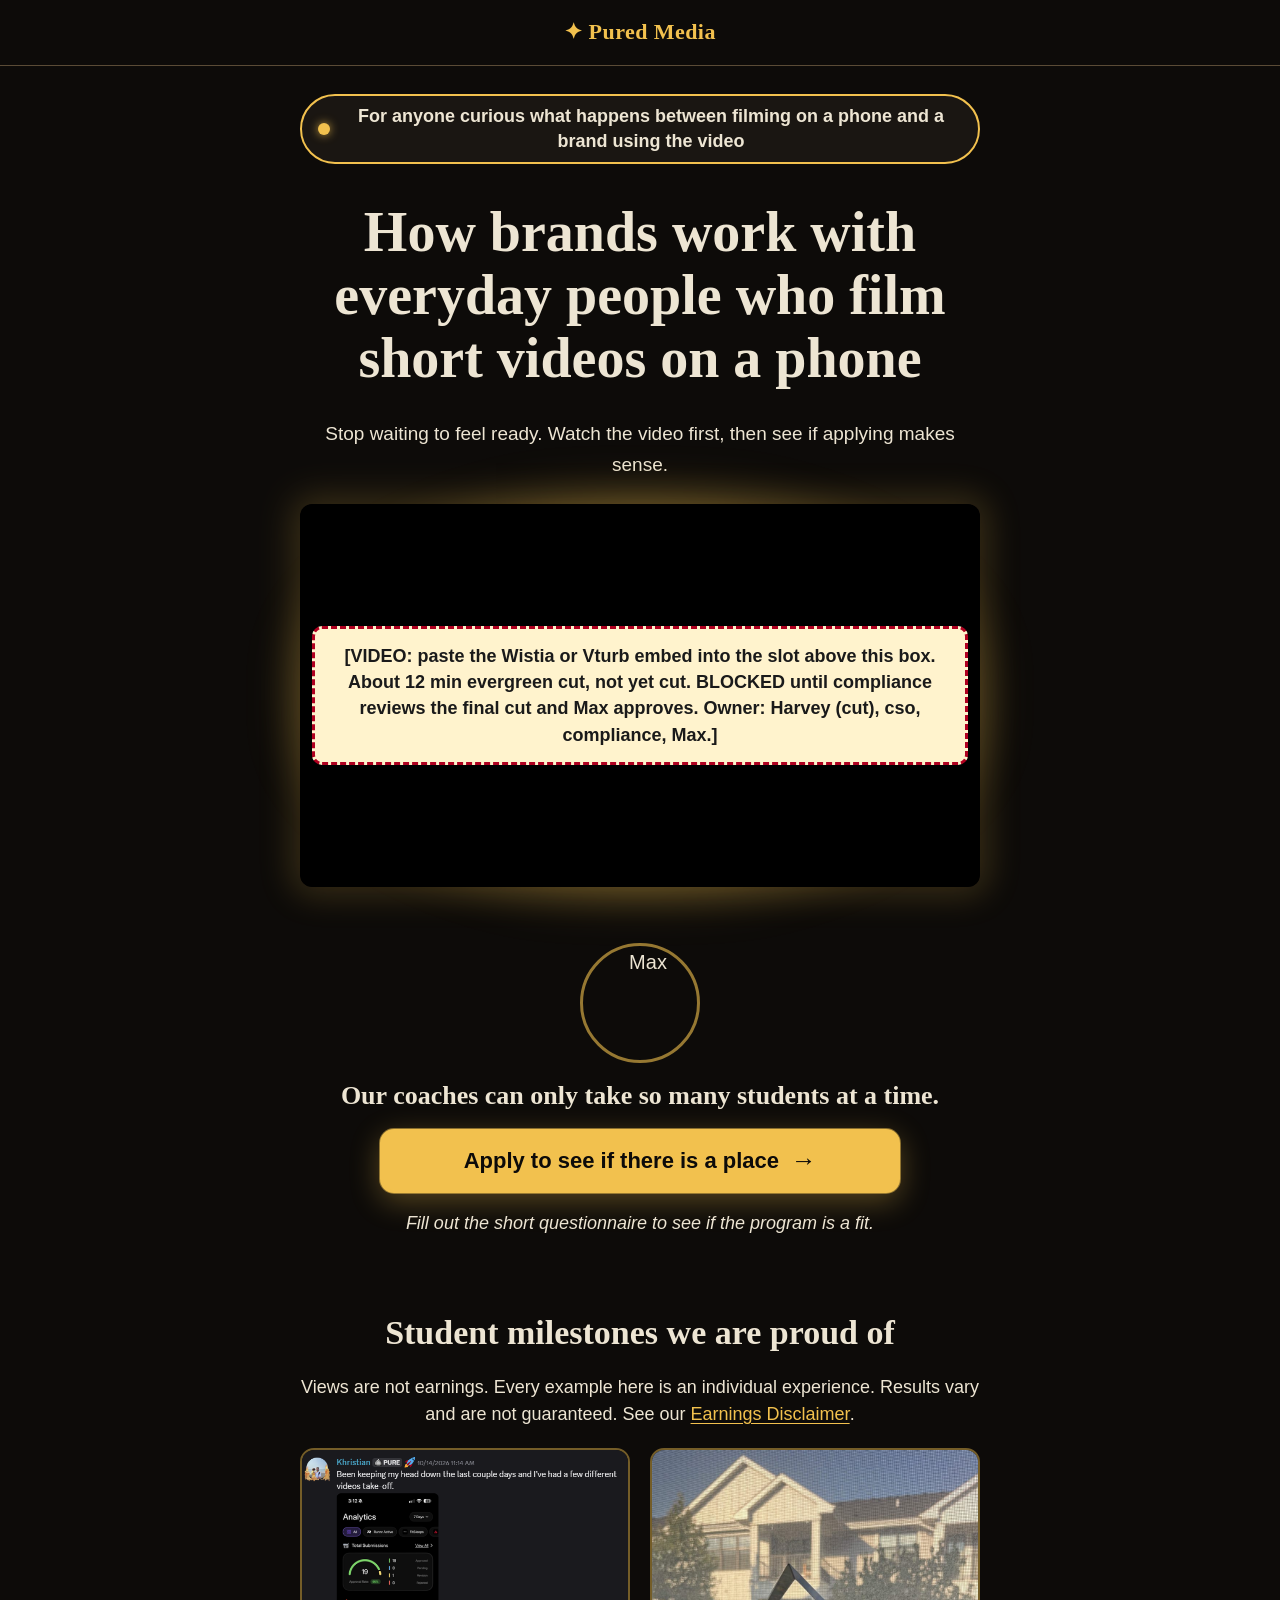
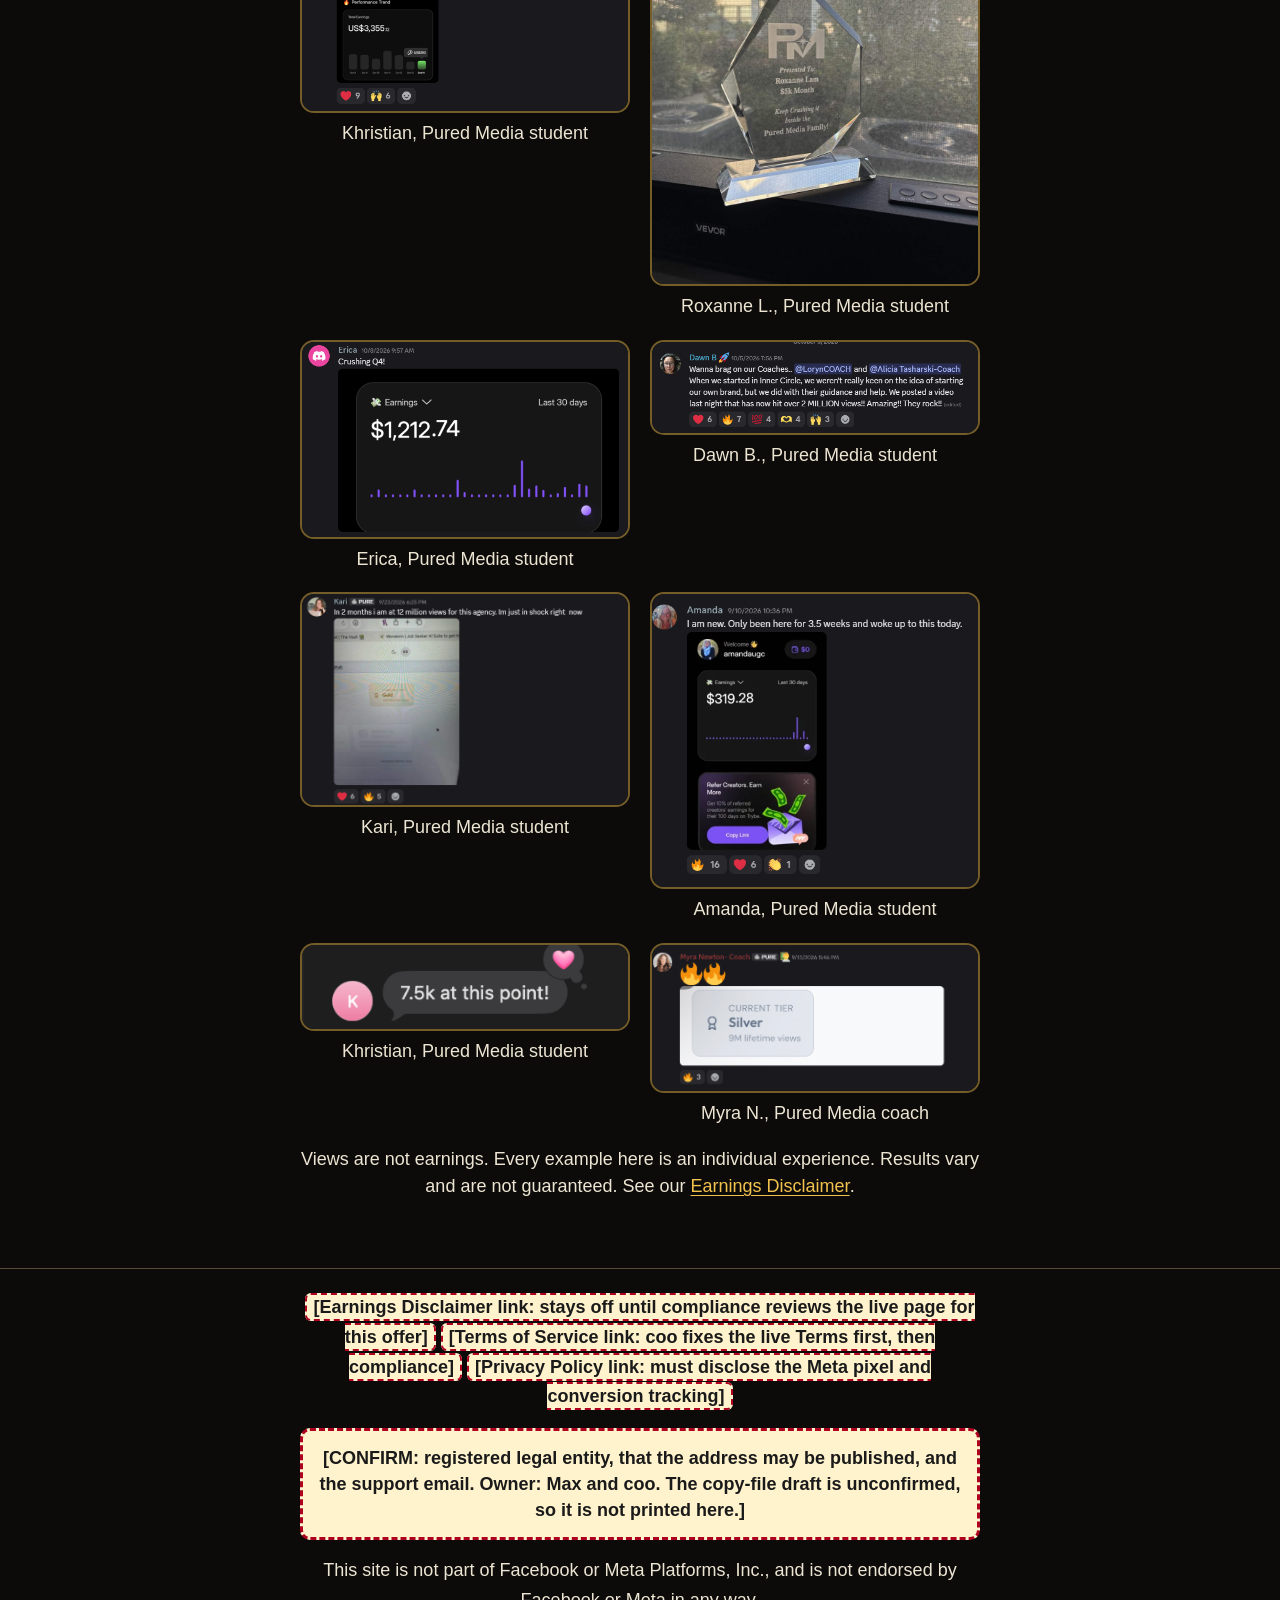
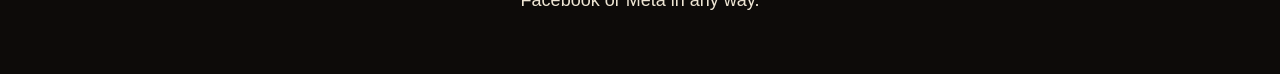
==== index.html @ 8e453101 "Student proof grid + Max photo (Caiden override, logged) Co-Authored-By: Claude Sonnet 5.5 <noreply@" ====
<!DOCTYPE html>
<html lang="en">
<head>
<meta charset="utf-8">
  <meta name="robots" content="noindex, nofollow">
<meta name="viewport" content="width=device-width, initial-scale=1">
<title>How Brands Work With Everyday People Who Film Short Videos | Pured Media</title>
<link rel="stylesheet" href="styles.css">
<script>(function(){var d=document.documentElement,t="";try{var m=/[?&]theme=([abc])(?:&|$|#)/i.exec(location.search);if(m){t=m[1].toLowerCase();try{localStorage.setItem("pm_theme",t)}catch(e){}}else{try{t=localStorage.getItem("pm_theme")||""}catch(e){}}}catch(e){}if(!/^[abc]$/.test(t))t="a";d.setAttribute("data-theme",t)})()</script>
</head>
<body class="landing">
<!-- FINAL LAYOUT (Caiden, 2026-10-20). Source copy: compound-engineering/evergreen/copy-landing-v2.md. Only text compliance marked CLEARED is live.
     Anything not cleared is a red dashed placeholder. The earlier long-form page is vsl-long.html (reference and split test). -->
<header class="site"><div class="wrap"><a class="brand" href="index.html"><span class="star" aria-hidden="true">&#10022;</span>Pured Media</a></div></header>

<main>

<!-- 1. DOT + EYEBROW, 2. HEADLINE, 3. SUB-HEADLINE -->
<section class="hero">
<div class="wrap">
<!-- Eyebrow A (copy-landing-v2.md section 1): CLEARED 2026-10-20, same wording as the earlier cleared "Eyebrow B". -->
<p class="eyebrow pill"><span class="dot" aria-hidden="true"></span>For anyone curious what happens between filming on a phone and a brand using the video</p>

<!-- Headline #2 (the control): CLEARED 2026-10-20. Pairs with ad angles B and B2. -->
<h1>How brands work with everyday people who film short videos on a phone</h1>
<!-- CLEARED VARIANTS (not live). Swap one in for the h1 above. One headline per ad angle; never mix a "cent" headline (#9) with angles A, B or B2.
<h1>Learn to film short videos on a phone and pitch them to brands, taught by a coaching team</h1>   (#1: CLEARED as rewritten. Pairs with angles A, B. Do not restore "beside you", "every step", "1:1" or "dedicated".)
<h1>Why brands work with everyday people to film their products</h1>   (#5: CLEARED. Pairs with B, B2.)
<h1>Who pays whom when everyday people make videos for brands</h1>   (#6: CLEARED. Pairs with C. Must never read as Pured Media paying students; Max confirms no pass-through payments.)
<h1>Watch a free class before you spend a cent: who pays, what is free, and what the coaching program costs</h1>   (#9: CLEARED for Angle C ads ONLY. Keep the whole sentence; $5,000 stays on the page.)
-->

<!-- SUB-HEADLINE: PROVISIONAL. Final waits on Caiden's sales-call transcripts (the objection buyers say first, in their words).
     Using option 3 (beginners), the verbatim cleared opt-in "Who it is for" line. Other provisional options, NOT live:
     1: You do not need a big following to watch and see how it works.   (re-worded from cleared text, review first)
     2: Many people film these videos on a phone, and the class walks through each step.   (re-worded from FAQ 6, review first)
     4: BLOCKED (needs real weekly hours from coo and Alicia). -->
<!-- Sub-headline: stop-waiting angle option 4 (Caiden pick, compliance OK 2026-10-20). Keep it a nudge: never add "now", "today" or "before it is too late". Other cleared options in copy-landing-v2.md. -->
<p class="lead sub">Stop waiting to feel ready. Watch the video first, then see if applying makes sense.</p>
</div>
</section>

<!-- 4. VSL EMBED SLOT -->
<section id="video" class="video-sec">
<div class="wrap">
<div class="vsl-frame">
<div class="embed-slot" id="embed-slot">
<!-- PASTE WISTIA OR VTURB EMBED HERE -->
<!-- Rules: no autoplay with sound, no fake progress bar, no countdown, no button that appears at a time mark, no "this video will be removed".
     Wistia: paste the "Inline embed" snippet. Vturb: paste the smartplayer snippet. Turn OFF autoplay in the player settings and keep captions on.
     Once the code is in, the red placeholder below hides itself (app.js), or just delete it.
     The video is BLOCKED until compliance reviews the final cut and Max approves. -->
<div class="embed-ph" id="embed-ph"><span class="ph">[VIDEO: paste the Wistia or Vturb embed into the slot above this box. About 12 min evergreen cut, not yet cut. BLOCKED until compliance reviews the final cut and Max approves. Owner: Harvey (cut), cso, compliance, Max.]</span></div>
</div>
</div>
</div>
</section>

<!-- 5. SCARCITY LINE + APPLY BUTTON + SUB-BUTTON LINE -->
<section class="cta-sec" id="cta">
<div class="wrap">
<!-- STATE-GATED (copy-landing-v2.md section 5). Show exactly one scarcity line, matched to the button and the sub-button line.
     LIVE: b1, as reworded and CLEARED. True in the OPEN and UNKNOWN states, never in FULL. It is the only line true in every state.
     Never add a clock, counter, "only X left", date, "this month" or "price goes up". A seat number only if the page reads the live count.

     (a) NOT LIVE. OPEN state only (coo count dated within 7 days and under the threshold). Needs ALL of: Max committed in writing to close and switch to a waiting list at the FULL threshold;
         the form can really switch and has been tested; coo runs the state table weekly; not shown in FULL; Max approves the first-person line.
     <h2 class="scarcity">Apply when you are ready. When our coaches are full, I close applications to the public and open a waiting list.</h2>

     b2 NOT LIVE. FULL state only (fresh coo count at or over the threshold). Needs ALL of: a real waiting list with a named owner; no enrolling call, payment, deposit or "hold your spot";
         a separate consent line on the waitlist form; no promised date or wait time; removed the same day seats open. When used, ALSO swap the button to "Join the Waiting List" (href to the waitlist form)
         and the sub-button line to the cleared FULL-state version: "Join the waiting list and we will contact you when a place opens. Pured Media's coaching program costs $5,000, and you will not be asked to pay to join the list."
     <h2 class="scarcity">Our coaches are limited, and right now they are full. Join the waiting list and we will contact you when a place opens.</h2>

     DO NOT USE: "Apply Now Before I Close Pured Media To The Public" (fake urgency), and b3 ("small group"). -->
<!-- Live: first sentence of b1 only (Caiden 2026-10-20, compliance ✅). Show in OPEN and UNKNOWN states only; hide when FULL. Keep wording exact: no "now", number or date. -->
<img class="max-portrait" src="proof/max.jpg" alt="Max" width="120" height="120" loading="lazy" decoding="async">
<h2 class="scarcity">Our coaches can only take so many students at a time.</h2>

<!-- Button "Apply to see if there is a place": CLEARED 2026-10-20 (Caiden). Verb must stay "Apply". Never "Reserve", "Claim", "Secure my spot" or "Save my seat". -->
<a class="btn" id="apply-btn" href="apply-short.html" aria-haspopup="dialog">Apply to see if there is a place</a>

<!-- Sub-button line 1: CLEARED as edited 2026-10-20. Order is fixed: button, this line, the disclosure, "No obligation". Keep at 18px+ beside the button.
     Not live: line 2 ("Answer a few short questions, and our team will call to see whether the program is a fit and to explain the $5,000 price and how payment works.")
     and line 3 (HOLD until coo confirms the form asks for no card). -->
<!-- Fee and no-obligation lines removed 2026-10-20 (Caiden, compliance OK): price is stated on apply-short.html before the form, in Q7 and in the VSL.
     CONDITION: if headline #9 ("free class") ever goes live, add back "Pured Media's coaching program costs $5,000." here. -->
<p class="subbtn">Fill out the short questionnaire to see if the program is a fit.</p>
</div>
</section>

<!-- 6. STUDENT WINS. HIDDEN until signed releases exist: change data-show to "true" to show. Show ONLY when ALL are true:
     at least 3 cards, each with a signed release, a real photo or clip, a coach-verified fact with its date, and the typical-results sentence below filled in.
     If most finishers have not sent a pitch, pitch cards are not representative: keep it off. Never a student count or "thousands of students".
     To preview the layout with placeholders, set "true" locally and set it back to "false" before anything goes live. -->
<section class="wins" id="wins" data-show="true" aria-labelledby="wins-h">
<div class="wrap">
<!-- Headline #4: CLEARED. Do not use the word "wins" on the page. (#2 also cleared: "Celebrating our students' first steps toward working with brands.") -->
<h2 id="wins-h">Student milestones we are proud of</h2>

<p class="proof-cap">Views are not earnings. Every example here is an individual experience. Results vary and are not guaranteed. See our <a href="#earnings-disclaimer">Earnings Disclaimer</a>.</p>

<div class="proof-grid">
<figure class="proof-fig"><img src="proof/khristian-analytics-3355.png" alt="Screenshot of Khristian's video analytics" loading="lazy" decoding="async"><figcaption>Khristian, Pured Media student</figcaption></figure>
<figure class="proof-fig"><img src="proof/testimonial-roxanne.jpg" alt="Photo and message from Roxanne, a Pured Media student" loading="lazy" decoding="async"><figcaption>Roxanne L., Pured Media student</figcaption></figure>
<figure class="proof-fig"><img src="proof/erica-earnings-1212.png" alt="Screenshot shared by Erica, a Pured Media student" loading="lazy" decoding="async"><figcaption>Erica, Pured Media student</figcaption></figure>
<figure class="proof-fig"><img src="proof/testimonial-dawn.png" alt="Message from Dawn, a Pured Media student" loading="lazy" decoding="async"><figcaption>Dawn B., Pured Media student</figcaption></figure>
<figure class="proof-fig"><img src="proof/kari-12m-views.png" alt="Screenshot of Kari's video views" loading="lazy" decoding="async"><figcaption>Kari, Pured Media student</figcaption></figure>
<figure class="proof-fig"><img src="proof/amanda-319-3.5wks.png" alt="Screenshot shared by Amanda, a Pured Media student" loading="lazy" decoding="async"><figcaption>Amanda, Pured Media student</figcaption></figure>
<figure class="proof-fig"><img src="proof/testimonial-khristian-text.png" alt="Text message from Khristian, a Pured Media student" loading="lazy" decoding="async"><figcaption>Khristian, Pured Media student</figcaption></figure>
<figure class="proof-fig"><img src="proof/myra-coach-silver-9m.png" alt="Screenshot shared by Myra, a Pured Media coach" loading="lazy" decoding="async"><figcaption>Myra N., Pured Media coach</figcaption></figure>
</div>

<p class="proof-cap">Views are not earnings. Every example here is an individual experience. Results vary and are not guaranteed. See our <a href="#earnings-disclaimer">Earnings Disclaimer</a>.</p>
</div>
</section>

</main>

<!-- 7. FOOTER -->
<footer class="site"><div class="wrap">
<nav aria-label="Legal">
<span class="ph-i" id="earnings-disclaimer">[Earnings Disclaimer link: stays off until compliance reviews the live page for this offer]</span>
<span class="ph-i">[Terms of Service link: coo fixes the live Terms first, then compliance]</span>
<span class="ph-i">[Privacy Policy link: must disclose the Meta pixel and conversion tracking]</span>
</nav>
<!-- Real links when approved: <a href="earnings-disclaimer.html">Earnings Disclaimer</a> <a href="terms.html">Terms of Service</a> <a href="privacy.html">Privacy Policy</a> -->
<span class="ph">[CONFIRM: registered legal entity, that the address may be published, and the support email. Owner: Max and coo. The copy-file draft is unconfirmed, so it is not printed here.]</span>
<p>This site is not part of Facebook or Meta Platforms, Inc., and is not endorsed by Facebook or Meta in any way.</p>
</div></footer>
<!-- APPLY POP-UP (Caiden 2026-10-20). Fields and order copied from the webinar form. Consent = cleared evergreen application consent (copy-ads-pages.md, "Call and text consent"), consent_version ev-popup-v1.
     Heading = the button text. Submit label "Continue" and the close-button label "Close" are NEW MICROCOPY pending compliance. Wired in app.js (APPLY POP-UP). Without JS the button still links to apply-short.html. -->
<div class="modal" id="ap-modal" hidden>
<div class="modal-box" role="dialog" aria-modal="true" aria-labelledby="ap-title" tabindex="-1">
<button type="button" class="modal-x" id="ap-close" aria-label="Close"><span aria-hidden="true">&times;</span></button>
<h2 id="ap-title">Apply to see if there is a place</h2>
<form id="ap-form" novalidate>
<div id="ap-error" class="error" role="alert" aria-live="assertive"></div>
<div class="field"><label for="ap-name">Full Name</label><input type="text" id="ap-name" name="full_name" autocomplete="name" required></div>
<div class="field"><label for="ap-email">Email Address</label><input type="email" id="ap-email" name="email" autocomplete="email" inputmode="email" required></div>
<div class="field"><label for="ap-phone">Mobile Phone</label><input type="tel" id="ap-phone" name="phone" autocomplete="tel" inputmode="tel" required></div>
<div class="hp-wrap" aria-hidden="true"><label for="ap-hp">Nickname (leave this empty)</label><input type="text" id="ap-hp" name="nickname_hp" tabindex="-1" autocomplete="off"></div>
<label class="consent" for="ap-sms">
<input type="checkbox" id="ap-sms" name="sms_app">
<span id="ap-sms-text">Yes, Pured Media may send me text messages at the mobile number above about my application, my call and the program, including messages sent with automated technology. Consent is not a condition of buying anything. Message frequency varies. Message and data rates may apply. Reply STOP to opt out or HELP for help. <a href="privacy.html">Privacy Policy</a> and <a href="terms.html">Terms</a></span>
</label>
<input type="hidden" name="consent_version" value="ev-popup-v1">
<p class="fine" id="ap-call-consent">By submitting this application, you agree that Pured Media may call you at the number above about your application. Calls may be recorded.</p>
<button type="submit" class="btn" id="ap-submit">Continue</button>
</form>
</div>
</div>
<script src="app.js" defer></script>
</body>
</html>
---- styles.css ----
/* Pured Media evergreen funnel. Plain CSS, no frameworks, system fonts: fast on phones.
   Brand family: near-black #0D0B09, cream #EDE5D3, gold #D9B77E. Body 18px minimum everywhere.

   COLORWAYS (Caiden, 2026-10-20). Chosen with ?theme=a|b|c, saved in localStorage ("pm_theme") by the inline script in each <head>.
   Add &preview=1 to show the A/B/C switcher (bottom-right). With no choice the page uses B (the :root tokens below).
   Contrast = WCAG 2.x ratio (L1+.05)/(L2+.05). Targets: button vs page >= 3:1, text on button >= 4.5:1.

   A  Dark luxe        button #F2C14E, text #0D0B09 -> 11.71:1 | button vs page #0D0B09 11.71:1, vs card #1A1612 10.72:1
   B  Clean light      button #14110D, text #F2C14E -> 11.22:1 | button vs page #FBFAF7 18.03:1, vs white 18.82:1   (RECOMMENDED, default)
   C  Warm high-contrast  button #1D7A43, text #FFFFFF -> 5.36:1 | vs cream #F3ECDC 4.56:1, vs card #FBF7EC 5.01:1, vs dark #1A1612 3.36:1, vs #0D0B09 3.66:1
      C accent = deep green. Green reads as "safe / go / calm", the least pushy hue for a cautious 40+ audience, is the common colour of
      trusted "continue" buttons, and appears nowhere else in the brand, so the one button owns the page. Coral was rejected: it reads as sale / alert.
   Other checks: eyebrow gold text B #8A6100 on #FBFAF7 5.31:1; C #6b4f17 on #F3ECDC 6.47:1; hint text B 11.66:1, C 12.75:1, A 12.44:1;
   input placeholder #5c5547 on white 7.38:1. */

/* ---- tokens: B (default, also used if JS is off) ---- */
:root{
  --bg:#FBFAF7;--fg:#14110D;--card:#FFFFFF;--card-bd:#cdc5b2;--line:#e3ddcf;--soft:#3a352c;
  --star:#8A6100;--link:#14110D;--focus:#1a5fd0;
  --field-bg:#fff;--field-fg:#14110D;--field-bd:#14110D;--ph-color:#5c5547;--chk:#14110D;
  --strip-bg:#14110D;--strip-fg:#FFFFFF;
  --pill-bg:#FFFFFF;--pill-bd:#D9A21B;--pill-fg:#14110D;--dot:#D9A21B;--dot-glow:none;
  --bar-track:#e6e0d1;--bar-fill:#14110D;--chip-bg:#14110D;--chip-fg:#F2C14E;
  --btn-bg:#14110D;--btn-fg:#F2C14E;--btn-bd:#14110D;--btn-hover:#2b251c;--btn-hover-fg:#FFD36E;--btn-shadow:0 4px 14px rgba(20,17,13,.28);--btn-shadow-hover:0 6px 20px rgba(20,17,13,.36);
  --btn2-fg:#14110D;--btn2-bd:#14110D;
  --err:#9b1c1c
}
/* ---- A: Dark luxe ---- */
html[data-theme=a]{
  --bg:#0D0B09;--fg:#EDE5D3;--card:#1A1612;--card-bd:#5a4b36;--line:#5a4b36;--soft:#D6CDB9;
  --star:#F2C14E;--link:#F2C14E;--focus:#F2C14E;
  --field-bd:#D9B77E;--chk:#F2C14E;
  --strip-bg:#1A1612;--strip-fg:#EDE5D3;
  --pill-bg:#1A1612;--pill-bd:#F2C14E;--pill-fg:#EDE5D3;--dot:#F2C14E;--dot-glow:0 0 10px rgba(242,193,78,.8);
  --bar-track:#3a3025;--bar-fill:#F2C14E;--chip-bg:#F2C14E;--chip-fg:#0D0B09;
  --btn-bg:#F2C14E;--btn-fg:#0D0B09;--btn-bd:#F2C14E;--btn-hover:#FFD36E;--btn-hover-fg:#0D0B09;--btn-shadow:0 0 0 1px rgba(242,193,78,.5),0 8px 30px rgba(242,193,78,.32);--btn-shadow-hover:0 0 0 1px rgba(255,211,110,.7),0 10px 38px rgba(242,193,78,.5);
  --btn2-fg:#EDE5D3;--btn2-bd:#EDE5D3
}
/* ---- C: Warm high-contrast (cream page, dark sections, deep green button) ---- */
html[data-theme=c]{
  --bg:#F3ECDC;--fg:#1A1612;--card:#FBF7EC;--card-bd:#1A1612;--line:#b9ab88;--soft:#2b261f;
  --star:#6b4f17;--link:#1A1612;
  --field-bd:#1A1612;--chk:#1D7A43;
  --strip-bg:#1A1612;--strip-fg:#EDE5D3;
  --pill-bg:#FBF7EC;--pill-bd:#6b4f17;--pill-fg:#2b261f;--dot:#1D7A43;
  --bar-track:#d8cdb2;--bar-fill:#1D7A43;--chip-bg:#D9B77E;--chip-fg:#0D0B09;
  --btn-bg:#1D7A43;--btn-fg:#FFFFFF;--btn-bd:#145A32;--btn-hover:#16623A;--btn-hover-fg:#FFFFFF;--btn-shadow:0 4px 14px rgba(29,122,67,.35);--btn-shadow-hover:0 6px 20px rgba(29,122,67,.45);
  --btn2-fg:#1A1612;--btn2-bd:#1A1612
}
/* C dark sections: header, strip, button section, footer, and the whole class page */
html[data-theme=c] header.site,html[data-theme=c] .strip,html[data-theme=c] .cta-sec,html[data-theme=c] footer.site,html[data-theme=c] body.theme-dark{
  --bg:#1A1612;--fg:#EDE5D3;--card:#241E17;--card-bd:#5a4b36;--line:#5a4b36;--soft:#D6CDB9;
  --star:#D9B77E;--link:#D9B77E;--focus:#D9B77E;--chk:#D9B77E;
  --btn-bd:#EDE5D3;--btn-hover-bd:#FFFFFF;--btn-shadow:0 0 0 1px rgba(237,229,211,.3),0 8px 24px rgba(0,0,0,.5);--btn-shadow-hover:0 0 0 1px rgba(255,255,255,.5),0 10px 28px rgba(0,0,0,.6);
  --btn2-fg:#EDE5D3;--btn2-bd:#EDE5D3
}
html[data-theme=c] header.site,html[data-theme=c] .strip,html[data-theme=c] .cta-sec,html[data-theme=c] footer.site{background:var(--bg);color:var(--fg)}
html[data-theme=c] .cta-sec{padding:36px 0;margin-top:12px}
html[data-theme=c] footer.site{margin-top:0;padding-top:28px}
/* class page body.theme-dark: A is already dark; B stays light (tokens above); C is dark */
html[data-theme=c] body.theme-dark{background:var(--bg);color:var(--fg)}

*,*::before,*::after{box-sizing:border-box}
html{-webkit-text-size-adjust:100%;scroll-behavior:smooth;background:var(--bg)}
body{margin:0;font:400 19px/1.65 -apple-system,BlinkMacSystemFont,"Segoe UI",Roboto,Helvetica,Arial,sans-serif;background:var(--bg);color:var(--fg)}
img,video{max-width:100%;height:auto}
a{color:inherit;text-underline-offset:3px}
html[data-theme=a] a:not(.btn),html[data-theme=c] .theme-dark a:not(.btn),html[data-theme=c] footer.site a:not(.btn){color:var(--link)}
:focus-visible{outline:4px solid var(--focus);outline-offset:3px}
.wrap{max-width:720px;margin:0 auto;padding:0 20px}
header.site{padding:16px 0;border-bottom:1px solid var(--line)}
.brand{font:700 22px/1.2 Georgia,"Times New Roman",serif;text-decoration:none;letter-spacing:.02em}
.brand .star{color:var(--star);margin-right:6px}
h1,h2,h3{font-family:Georgia,"Times New Roman",serif;line-height:1.2;margin:0 0 .6em}
h1{font-size:clamp(30px,7.2vw,46px);font-weight:700;margin-top:.4em}
h2{font-size:clamp(26px,5.6vw,34px);font-weight:700}
h3{font-size:22px;font-weight:700}
p{margin:0 0 1em}
section{padding:28px 0}
.strip{background:var(--strip-bg);color:var(--strip-fg);padding:14px 0;font-weight:600;text-align:center}
.strip .wrap{padding:0 20px}
.lead{font-size:21px}
.card{background:var(--card);border:2px solid var(--card-bd);border-radius:14px;padding:24px 20px;margin:20px 0}
ul.plain,ol.plain{padding-left:1.3em;margin:0 0 1em}
ul.plain li,ol.plain li{margin-bottom:.6em}
/* forms */
label,legend{display:block;font-weight:700;font-size:19px;margin:0 0 6px;padding:0}
.hint{font-size:18px;margin:4px 0 0;color:var(--soft)}
input[type=text],input[type=email],input[type=tel],select,textarea{width:100%;min-height:56px;padding:12px 14px;font-family:inherit;font-weight:400;font-size:18px;line-height:1.4;color:var(--field-fg);background:var(--field-bg);border:2px solid var(--field-bd);border-radius:10px}
input::placeholder,textarea::placeholder{color:var(--ph-color);opacity:1}
textarea{min-height:120px;resize:vertical}
.field{margin-bottom:20px}
fieldset{border:0;margin:0 0 20px;padding:0;min-width:0}
.opt{display:flex;gap:14px;align-items:flex-start;min-height:56px;padding:12px 14px;margin-bottom:10px;border:2px solid var(--field-bd);border-radius:10px;background:var(--field-bg);color:var(--field-fg);font-weight:400;font-size:18px;cursor:pointer}
.opt input{width:28px;height:28px;flex:0 0 28px;margin:2px 0 0;accent-color:var(--field-fg)}
.consent{display:flex;gap:14px;align-items:flex-start;font-weight:400;font-size:18px;line-height:1.55;margin:0 0 16px;cursor:pointer}
.consent input{width:28px;height:28px;flex:0 0 28px;margin:2px 0 0;accent-color:var(--chk)}
/* BUTTON: big, bold, high contrast. min-height 64px, full width on phones, centered max 520px on desktop. Colors come from the theme tokens. */
.btn{display:flex;align-items:center;justify-content:center;gap:12px;width:100%;min-height:64px;padding:16px 24px;font-family:inherit;font-weight:800;font-size:22px;line-height:1.2;text-align:center;text-decoration:none;color:var(--btn-fg);background:var(--btn-bg);border:3px solid var(--btn-bd);border-radius:14px;box-shadow:var(--btn-shadow);cursor:pointer;transition:background-color .15s,color .15s,box-shadow .15s,transform .1s}
.btn:not(.secondary)::after{content:"\2192";content:"\2192" / "";flex:0 0 auto;font-weight:800;font-size:1.15em;line-height:1;transition:transform .15s}
.btn:hover{background:var(--btn-hover);color:var(--btn-hover-fg);border-color:var(--btn-hover-bd,var(--btn-bd));box-shadow:var(--btn-shadow-hover)}
.btn:hover::after{transform:translateX(4px)}
.btn:active{transform:translateY(2px);box-shadow:none}
.btn:disabled{opacity:.6;cursor:wait}
.btn.secondary{background:transparent;color:var(--btn2-fg);border-color:var(--btn2-bd);box-shadow:none;font-weight:700}
.btn.secondary:hover{background:var(--btn2-fg);color:var(--bg);box-shadow:none}
.btn.inline{display:inline-flex;width:auto}
.btn-row{display:flex;gap:12px;margin-top:8px}
.btn-row .btn{flex:1}
@media (min-width:720px){.btn{max-width:520px;margin-left:auto;margin-right:auto}.btn.inline,.btn-row .btn{max-width:none;margin-left:0;margin-right:0}}
.error{display:none;margin:0 0 16px;padding:14px 16px;font-weight:700;color:#fff;background:var(--err);border-radius:10px}
.error.show{display:block}
.fine{font-size:18px}
.hp-wrap{position:absolute;left:-9999px;top:auto;width:1px;height:1px;overflow:hidden}
/* application steps */
.js .step{display:none}
.js .step.active{display:block}
.progress{font-weight:700;margin:0 0 6px}
.bar{height:10px;background:var(--bar-track);border-radius:6px;margin:0 0 22px;overflow:hidden}
.bar span{display:block;height:100%;width:0;background:var(--bar-fill);transition:width .25s}
.not-yet-note{display:none;margin-top:8px;font-weight:600}
.not-yet-note.show{display:block}
.hidden{display:none!important}
/* video slot + placeholders */
.video-slot{aspect-ratio:16/9;width:100%;background:#000;border-radius:12px;overflow:hidden;display:flex;align-items:center;justify-content:center}
.ph{display:block;margin:16px 0;padding:14px 16px;border:3px dashed #b00020;border-radius:10px;background:#fff3cd;color:#1a1a1a;font-weight:700;font-size:18px;line-height:1.45}
.ph small{display:block;font-weight:400;font-size:18px;margin-top:4px}
.ph-i{display:inline;padding:2px 6px;border:2px dashed #b00020;border-radius:6px;background:#fff3cd;color:#1a1a1a;font-weight:700}
.chapters{counter-reset:ch;list-style:none;padding:0;margin:0 0 1em}
.chapters li{counter-increment:ch;display:flex;gap:14px;align-items:center;padding:14px 0;border-bottom:1px solid var(--line);font-weight:600}
.chapters li::before{content:counter(ch);flex:0 0 38px;height:38px;border-radius:50%;background:var(--chip-bg);color:var(--chip-fg);font-weight:700;display:flex;align-items:center;justify-content:center}
.steps-next{list-style:none;padding:0;margin:0}
.steps-next li{margin-bottom:1.1em}
footer.site{border-top:1px solid var(--line);margin-top:24px;padding:24px 0 40px;font-size:18px}
footer.site nav a{display:inline-block;padding:10px 0;margin-right:16px}
@media (min-width:720px){body{font-size:20px}.card{padding:32px}}
/* VSL page */
.sr-only{position:absolute;width:1px;height:1px;margin:-1px;padding:0;overflow:hidden;clip:rect(0,0,0,0);white-space:nowrap;border:0}
.eyebrow{font-weight:700;font-size:19px;color:var(--star);margin:0 0 .5em}
.hero{padding-bottom:12px}
.video-sec{padding-top:12px}
.video-slot{position:relative}
.video-slot video{width:100%;height:100%;display:block;background:#000;border-radius:12px;object-fit:contain}
.video-ov{position:absolute;inset:0;display:flex;align-items:center;justify-content:center;padding:12px;pointer-events:none}
.video-ov .ph{margin:0;pointer-events:auto;max-height:100%;overflow:auto}
.video-ov.gone{display:none}
.vline{margin-top:16px}
.under{margin-top:12px}
.secondary-cta{margin-top:28px}
details.faq{border:2px solid var(--card-bd);border-radius:12px;background:var(--card);margin:0 0 12px}
details.faq summary{list-style:none;cursor:pointer;display:flex;justify-content:space-between;align-items:center;gap:14px;min-height:60px;padding:14px 18px;font-weight:700;font-size:20px;line-height:1.35}
details.faq summary::-webkit-details-marker{display:none}
details.faq summary::after{content:"+";flex:0 0 auto;font-size:30px;line-height:1}
details.faq[open] summary::after{content:"\2212"}
details.faq .ans{padding:0 18px 8px}
.faq-ph{margin:0 0 12px}
.disc{border-top:1px solid var(--line);margin-top:12px}
fieldset.grp{margin-bottom:28px}
fieldset.grp legend{margin-bottom:10px}
/* Final landing layout (index.html) */
.eyebrow.pill{display:inline-flex;align-items:center;gap:10px;padding:8px 16px;border:2px solid var(--pill-bd);border-radius:999px;background:var(--pill-bg);font-size:18px;line-height:1.4;color:var(--pill-fg)}
.eyebrow.pill .dot{flex:0 0 12px;width:12px;height:12px;border-radius:50%;background:var(--dot);box-shadow:var(--dot-glow)}
.hero h1{font-size:clamp(34px,8.6vw,56px);line-height:1.12;margin:.5em 0 .5em}
.hero .sub{font-size:19px;margin-bottom:0}
.embed-slot{position:relative;width:100%;border-radius:12px;overflow:hidden}
.embed-slot>*{max-width:100%}
.embed-ph{aspect-ratio:16/9;display:flex;align-items:center;justify-content:center;background:#000;border-radius:12px;padding:12px}
.embed-ph .ph{margin:0;max-height:100%;overflow:auto}
.embed-ph.gone{display:none}
.scarcity{font-size:clamp(21px,4.6vw,26px);line-height:1.3;margin:0 0 16px}
.subbtn{margin-top:16px;font-size:18px;text-align:center;font-style:italic}
.wins[data-show="false"]{display:none!important}
.win-grid{display:grid;gap:20px;grid-template-columns:1fr}
.win-card{background:var(--card);border:2px solid var(--card-bd);border-radius:14px;padding:18px}
.win-note{font-size:19px;margin:12px 0 0;font-weight:600}
/* Preview-only theme switcher (app.js adds it only when the URL has ?preview=1) */
.theme-switch{position:fixed;right:12px;bottom:12px;z-index:9999;display:flex;gap:6px;padding:8px;background:#14110D;border:2px solid #EDE5D3;border-radius:14px;box-shadow:0 6px 20px rgba(0,0,0,.45)}
.theme-switch button{min-width:48px;min-height:48px;padding:0 12px;font:700 18px/1 -apple-system,"Segoe UI",Arial,sans-serif;color:#EDE5D3;background:transparent;border:2px solid #EDE5D3;border-radius:10px;cursor:pointer}
.theme-switch button[aria-pressed=true]{background:#F2C14E;color:#0D0B09;border-color:#F2C14E}
.theme-switch button:focus-visible{outline:3px solid #fff;outline-offset:2px}

/* Header brand centered on every page */
header.site .wrap{text-align:center}
header.site .brand{display:inline-block}

/* Pulsing gold glow behind the VSL box (index.html .embed-slot, vsl-long.html .video-slot). Sits under the box, never over it. */
:root{--vsl-glow:rgba(217,162,27,.5)}
html[data-theme=a]{--vsl-glow:rgba(242,193,78,.55)}
html[data-theme=c]{--vsl-glow:rgba(217,183,126,.6)}
.video-sec{overflow-x:clip}
.video-sec .wrap{position:relative;isolation:isolate}
.video-sec .wrap::before{content:"";position:absolute;z-index:-1;top:-20px;bottom:-20px;left:4px;right:4px;border-radius:28px;background:radial-gradient(ellipse at center,var(--vsl-glow) 0%,var(--vsl-glow) 45%,transparent 75%);filter:blur(20px);pointer-events:none;animation:vslGlowPulse 6s cubic-bezier(.45,0,.55,1) infinite;will-change:opacity;transform:translateZ(0);backface-visibility:hidden}
@keyframes vslGlowPulse{0%,100%{opacity:.3}50%{opacity:1}}
.vsl-frame{position:relative}
.vsl-frame::after{content:"";position:absolute;inset:0;z-index:-1;border-radius:12px;box-shadow:0 0 34px 8px var(--vsl-glow);pointer-events:none;opacity:.35;animation:vslGlowPulse 6s cubic-bezier(.45,0,.55,1) infinite;will-change:opacity;transform:translateZ(0)}
@media (prefers-reduced-motion:reduce){.video-sec .wrap::before,.vsl-frame::after{animation:none;opacity:.8}}
/* Landing page: all copy centered (Caiden 2026-10-20). Forms on other pages stay left-aligned for easier filling. */
body.landing main,body.landing footer.site{text-align:center}
body.landing .eyebrow.pill{text-align:center;justify-content:center;max-width:100%}
body.landing ul,body.landing ol{list-style-position:inside;padding-left:0}
body.landing .card{text-align:center}

/* ---- APPLY POP-UP (index.html) ---- */
[hidden]{display:none!important}
body.modal-open{overflow:hidden}
.modal{position:fixed;inset:0;z-index:1000;display:flex;align-items:stretch;justify-content:center;background:rgba(0,0,0,.72)}
.modal-box{position:relative;width:100%;height:100%;overflow-y:auto;-webkit-overflow-scrolling:touch;overscroll-behavior:contain;background:var(--card);color:var(--fg);padding:72px 20px 28px;border:0;border-radius:0}
.modal-box:focus{outline:none}
.modal-box h2{margin:0 0 20px;font-size:28px;line-height:1.25}
.modal-x{position:absolute;top:10px;right:10px;width:52px;height:52px;display:flex;align-items:center;justify-content:center;font:400 38px/1 -apple-system,"Segoe UI",Arial,sans-serif;color:var(--fg);background:transparent;border:2px solid var(--field-bd);border-radius:12px;cursor:pointer}
.modal-x:hover{background:var(--field-bd);color:var(--bg)}
.modal .fine{font-size:18px;margin:0 0 16px}
@media (min-width:640px){
  .modal{align-items:center;padding:24px}
  .modal-box{height:auto;max-height:calc(100vh - 48px);max-width:560px;padding:72px 32px 32px;border:2px solid var(--card-bd);border-radius:16px}
}

/* ---- VIDEO GATE (index.html): transparent play overlay on the VSL slot, added by app.js only when a real embed exists ---- */
.embed-slot.gated{aspect-ratio:16/9}
.gate-ov{position:absolute;inset:0;z-index:5;display:flex;align-items:center;justify-content:center;width:100%;height:100%;margin:0;padding:0;border:0;border-radius:12px;background:transparent;cursor:pointer;-webkit-tap-highlight-color:transparent}
.gate-ov:focus-visible{outline:4px solid var(--focus);outline-offset:-4px}
.gate-play{display:flex;align-items:center;justify-content:center;width:96px;height:96px;padding-left:6px;box-sizing:border-box;border-radius:50%;background:var(--btn-bg);color:var(--btn-fg);box-shadow:0 0 0 4px #fff,0 6px 24px rgba(0,0,0,.5);transition:transform .15s ease}
.gate-ov:hover .gate-play{transform:scale(1.06)}
@media (prefers-reduced-motion:reduce){.gate-play{transition:none}.gate-ov:hover .gate-play{transform:none}}

/* ---- VIDEO END: one-time gold glow on the Apply button (class added then removed by app.js; no animation if reduced motion) ---- */
@keyframes applyGlow{0%{box-shadow:0 0 0 0 rgba(217,183,126,0)}35%{box-shadow:0 0 0 8px rgba(217,183,126,.85),0 0 34px 14px rgba(217,183,126,.65)}100%{box-shadow:0 0 0 0 rgba(217,183,126,0)}}
.btn.glow-pulse{animation:applyGlow 1.5s ease-out 1}
@media (prefers-reduced-motion:reduce){.btn.glow-pulse{animation:none}}

/* thanks.html: caller-number placeholder and FAQ video grid */
.ph-big{font-size:24px}
.faq-videos{display:grid;grid-template-columns:1fr;gap:24px;margin:24px 0}
@media (min-width:760px){.faq-videos{grid-template-columns:1fr 1fr}}
.faq-video .ph{margin-top:0}

/* Student proof grid + Max portrait (Caiden override) */
.proof-cap{font-size:18px;line-height:1.5;margin:16px 0}
.proof-cap a{color:inherit;text-decoration:underline}
.proof-grid{display:grid;gap:20px;grid-template-columns:1fr;align-items:start;margin:20px 0}
@media (min-width:640px){.proof-grid{grid-template-columns:1fr 1fr}}
.proof-fig{margin:0}
.proof-fig img{display:block;width:100%;height:auto;border-radius:14px;border:2px solid rgba(242,193,78,.45)}
.proof-fig figcaption{font-size:18px;line-height:1.4;margin-top:8px}
.max-portrait{display:block;width:120px;height:120px;object-fit:cover;object-position:center top;border-radius:50%;border:3px solid rgba(242,193,78,.6);margin:0 auto 16px}
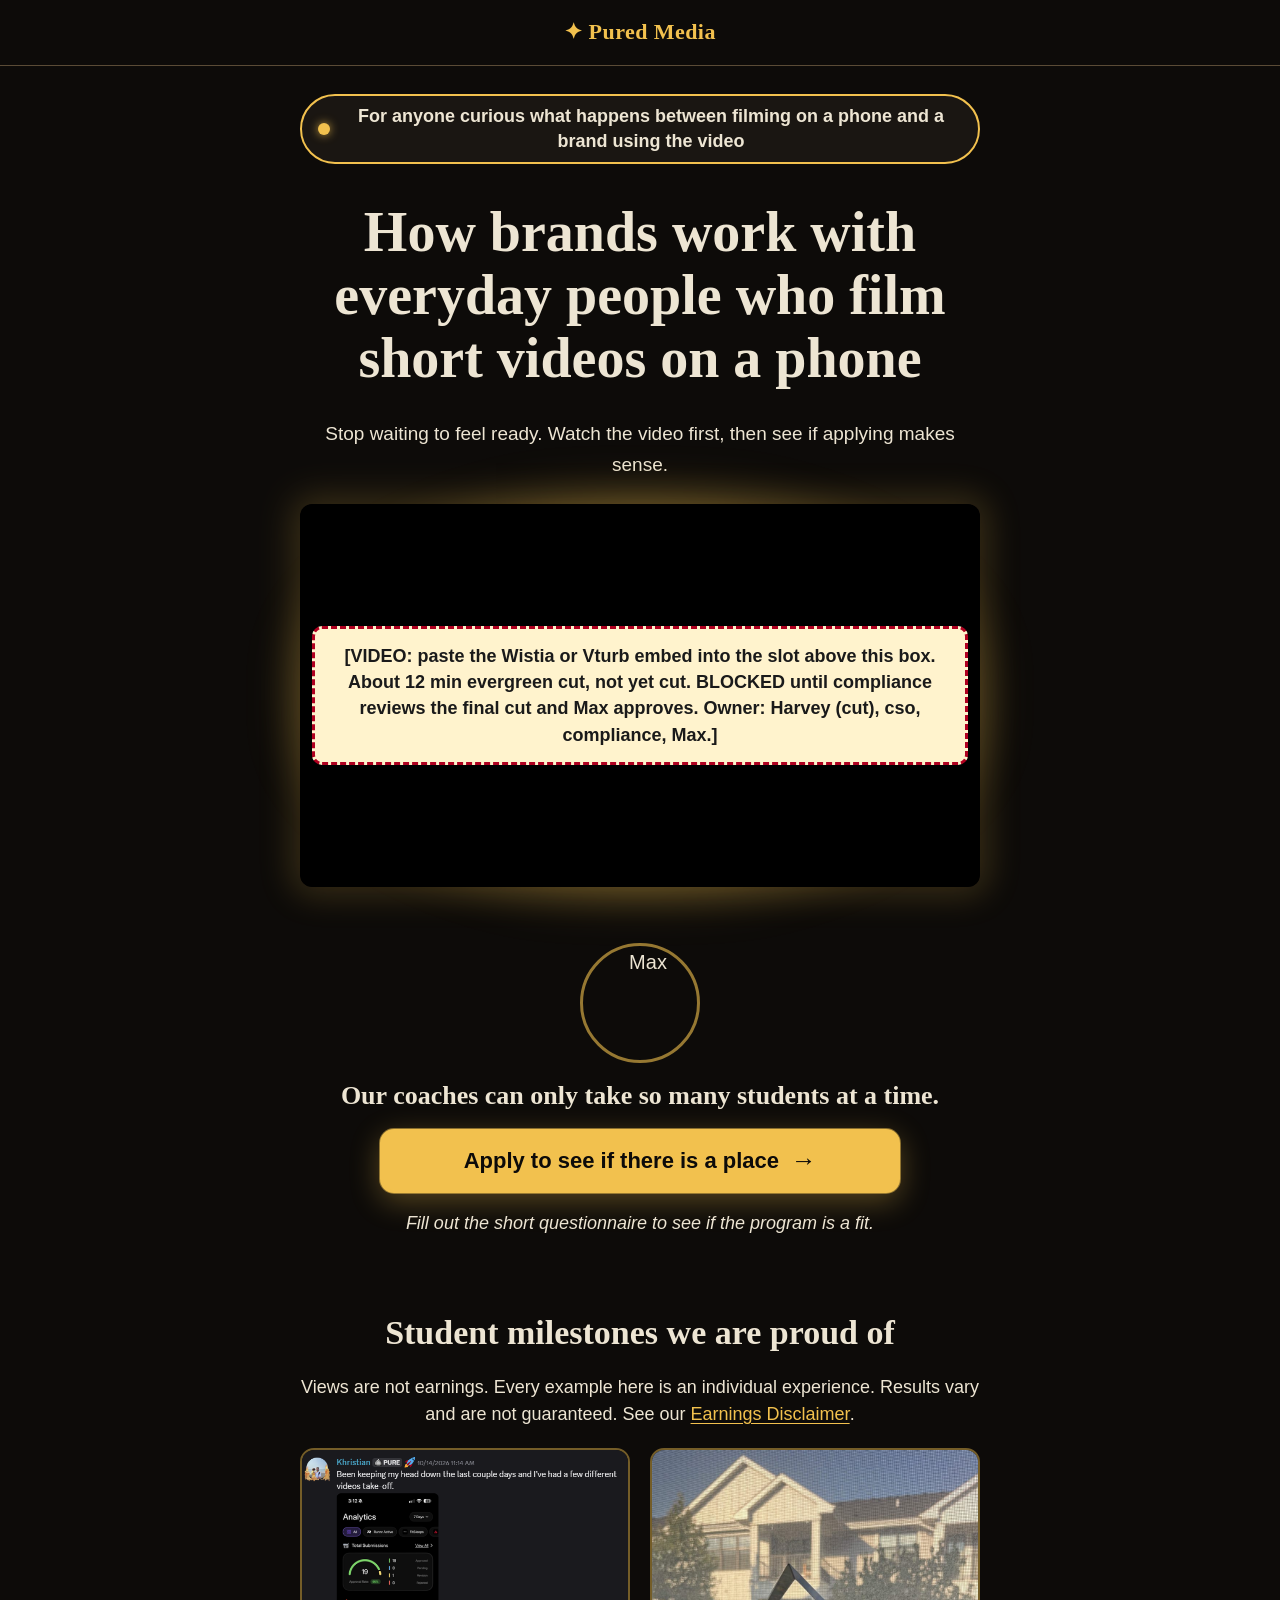
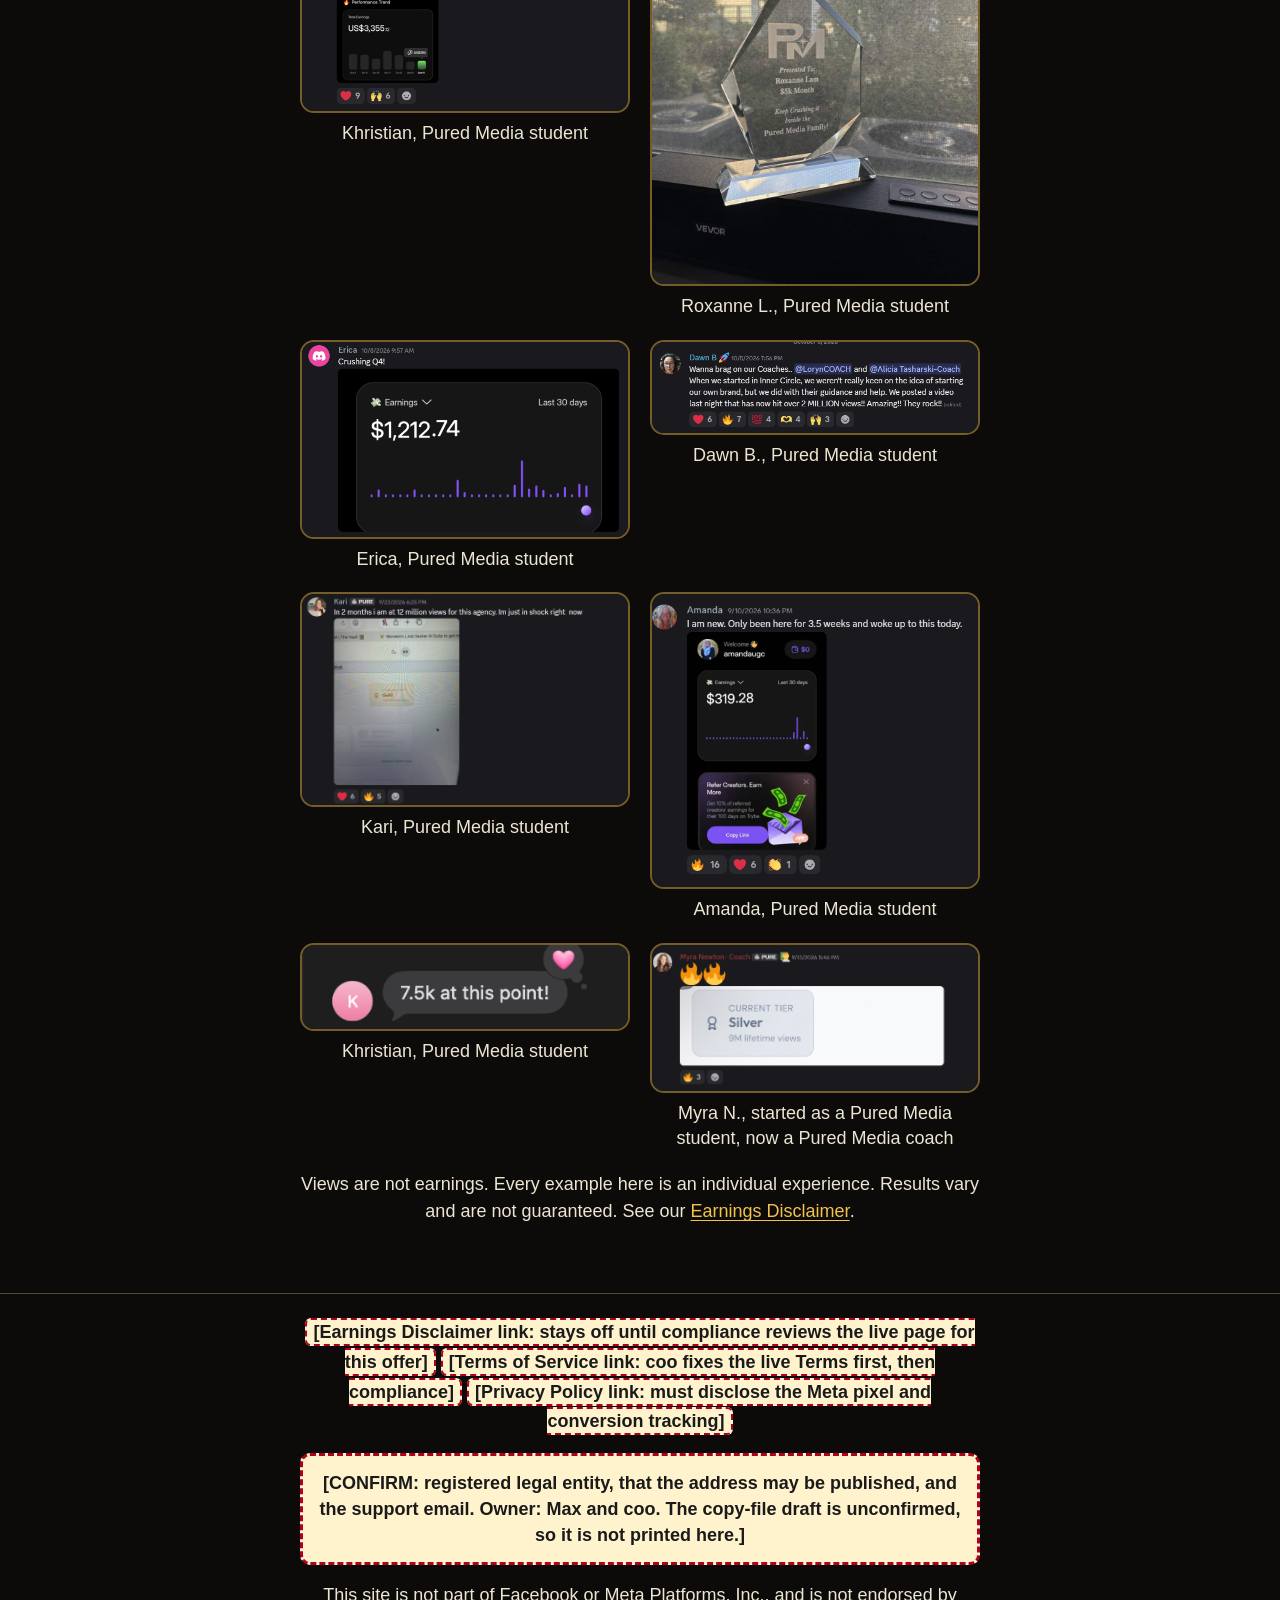
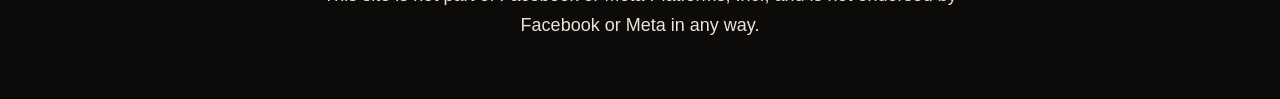
==== commit 5f39477e: "Myra caption: student turned coach" ====
--- a/index.html
+++ b/index.html
@@ -108,7 +108,7 @@
 <figure class="proof-fig"><img src="proof/kari-12m-views.png" alt="Screenshot of Kari's video views" loading="lazy" decoding="async"><figcaption>Kari, Pured Media student</figcaption></figure>
 <figure class="proof-fig"><img src="proof/amanda-319-3.5wks.png" alt="Screenshot shared by Amanda, a Pured Media student" loading="lazy" decoding="async"><figcaption>Amanda, Pured Media student</figcaption></figure>
 <figure class="proof-fig"><img src="proof/testimonial-khristian-text.png" alt="Text message from Khristian, a Pured Media student" loading="lazy" decoding="async"><figcaption>Khristian, Pured Media student</figcaption></figure>
-<figure class="proof-fig"><img src="proof/myra-coach-silver-9m.png" alt="Screenshot shared by Myra, a Pured Media coach" loading="lazy" decoding="async"><figcaption>Myra N., Pured Media coach</figcaption></figure>
+<figure class="proof-fig"><img src="proof/myra-coach-silver-9m.png" alt="Screenshot shared by Myra, a Pured Media coach" loading="lazy" decoding="async"><figcaption>Myra N., started as a Pured Media student, now a Pured Media coach</figcaption></figure>
 </div>
 
 <p class="proof-cap">Views are not earnings. Every example here is an individual experience. Results vary and are not guaranteed. See our <a href="#earnings-disclaimer">Earnings Disclaimer</a>.</p>
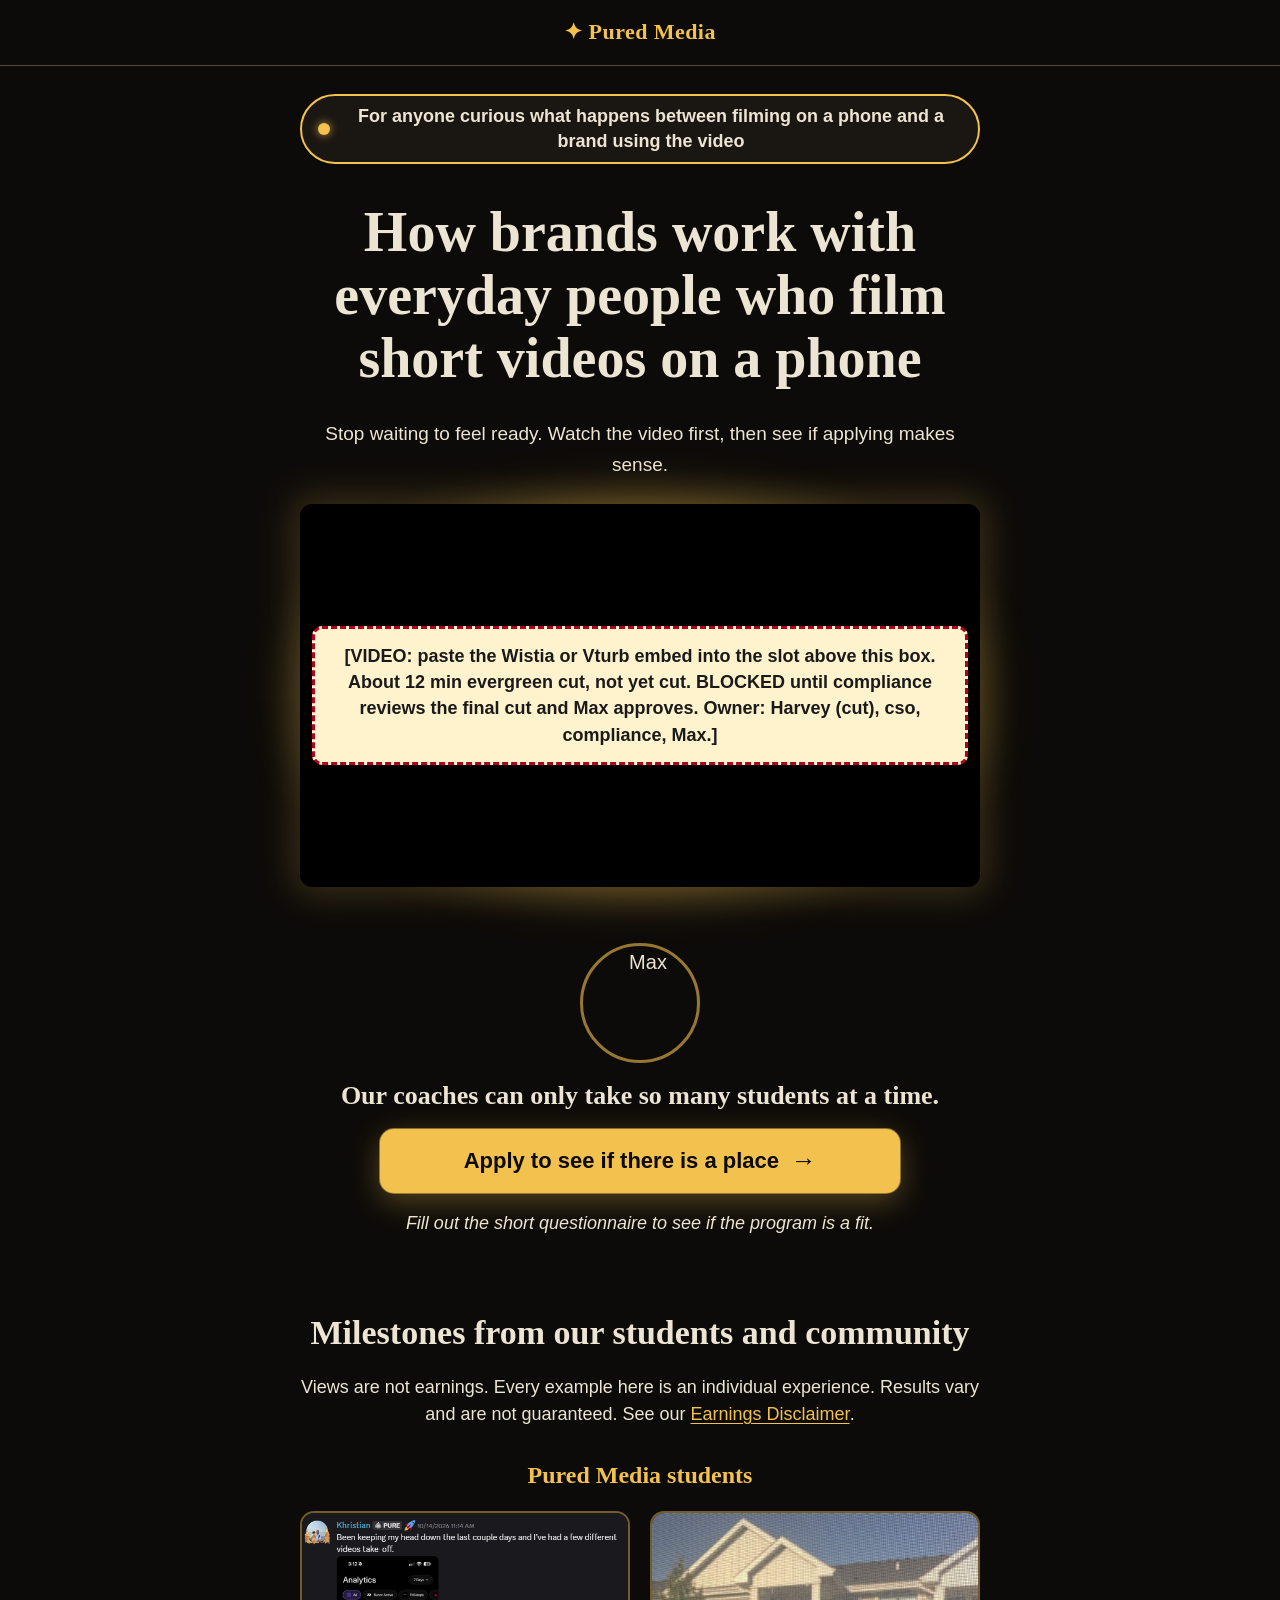
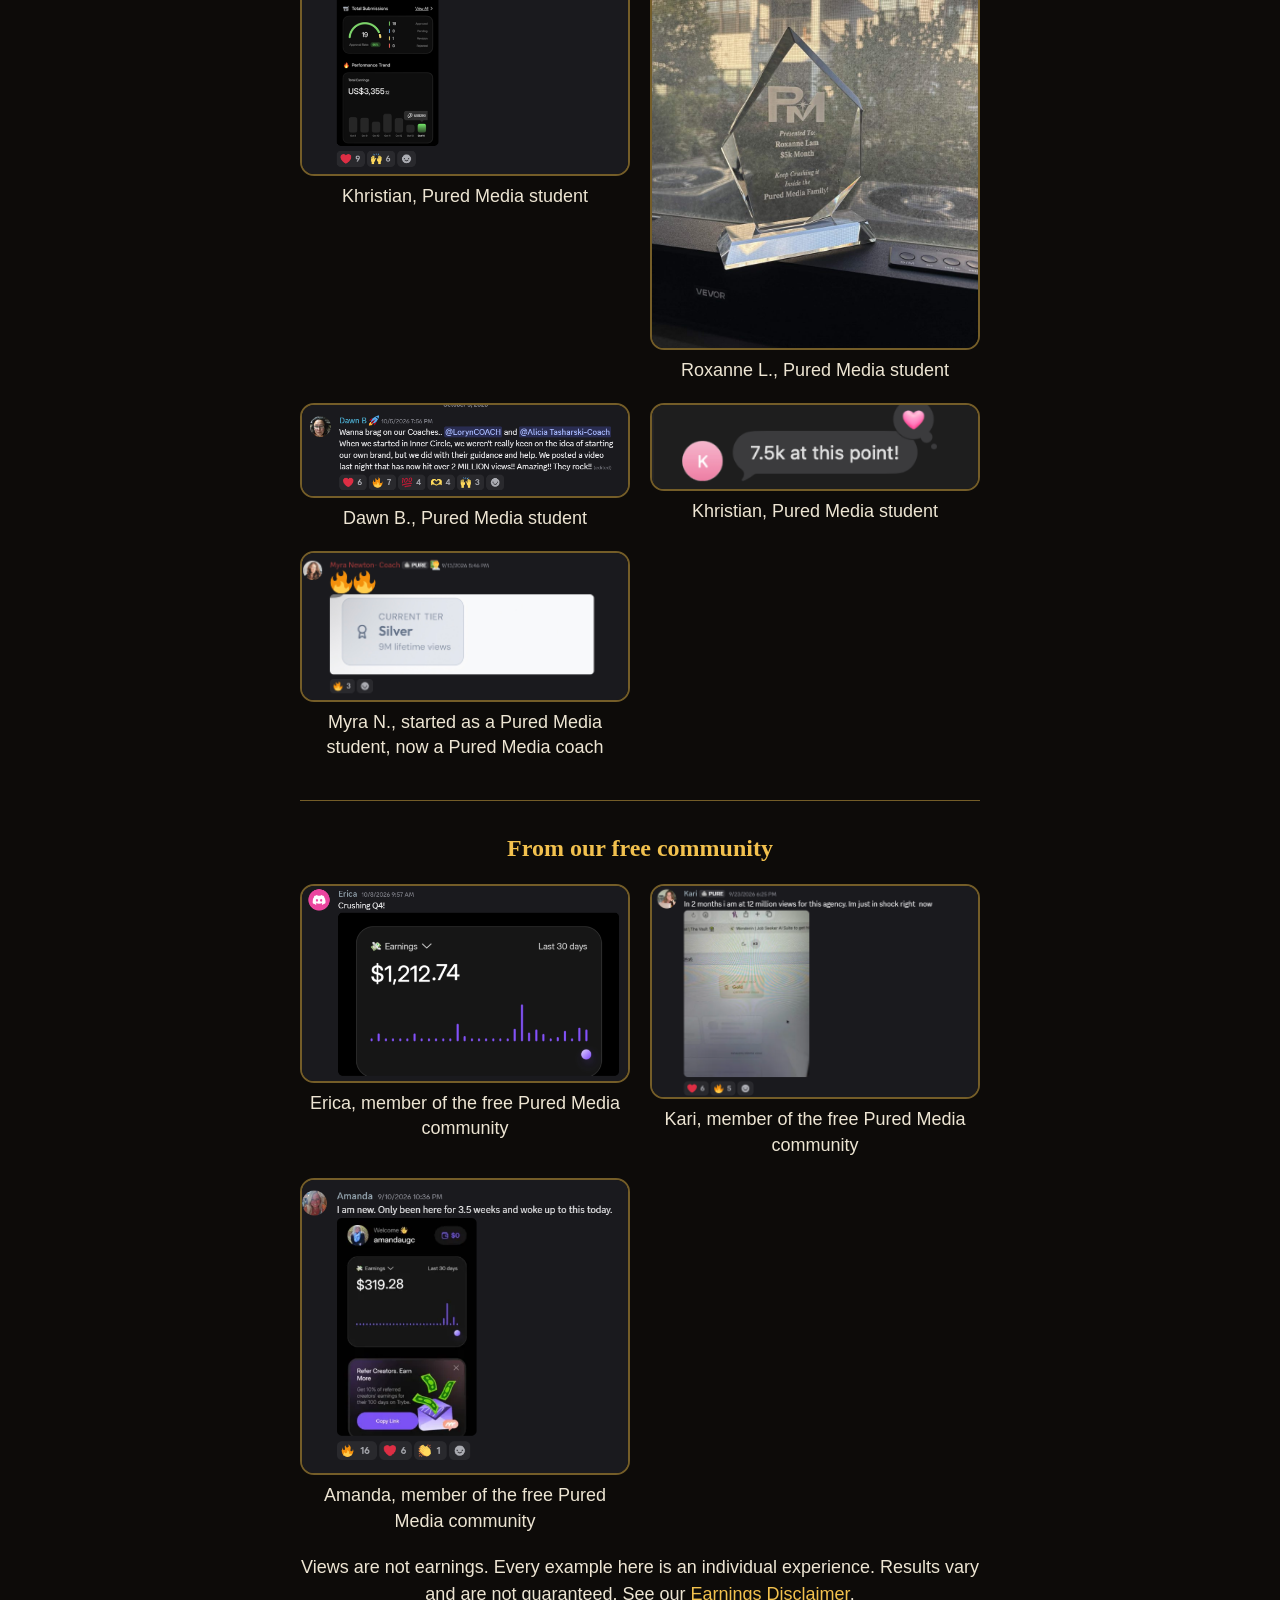
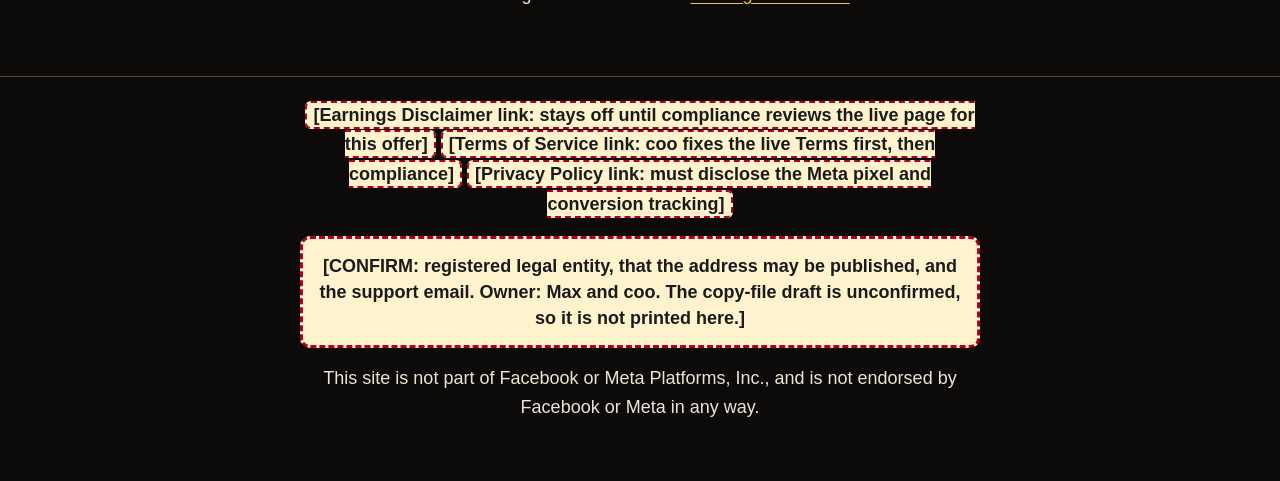
==== commit f46224e2: "Proof grid: separate students from free community members Co-Authored-By: Claude Sonnet 5.5 <noreply" ====
--- a/index.html
+++ b/index.html
@@ -96,19 +96,25 @@
 <section class="wins" id="wins" data-show="true" aria-labelledby="wins-h">
 <div class="wrap">
 <!-- Headline #4: CLEARED. Do not use the word "wins" on the page. (#2 also cleared: "Celebrating our students' first steps toward working with brands.") -->
-<h2 id="wins-h">Student milestones we are proud of</h2>
+<h2 id="wins-h">Milestones from our students and community</h2>
 
 <p class="proof-cap">Views are not earnings. Every example here is an individual experience. Results vary and are not guaranteed. See our <a href="#earnings-disclaimer">Earnings Disclaimer</a>.</p>
 
+<h3 class="proof-sub">Pured Media students</h3>
 <div class="proof-grid">
 <figure class="proof-fig"><img src="proof/khristian-analytics-3355.png" alt="Screenshot of Khristian's video analytics" loading="lazy" decoding="async"><figcaption>Khristian, Pured Media student</figcaption></figure>
 <figure class="proof-fig"><img src="proof/testimonial-roxanne.jpg" alt="Photo and message from Roxanne, a Pured Media student" loading="lazy" decoding="async"><figcaption>Roxanne L., Pured Media student</figcaption></figure>
-<figure class="proof-fig"><img src="proof/erica-earnings-1212.png" alt="Screenshot shared by Erica, a Pured Media student" loading="lazy" decoding="async"><figcaption>Erica, Pured Media student</figcaption></figure>
 <figure class="proof-fig"><img src="proof/testimonial-dawn.png" alt="Message from Dawn, a Pured Media student" loading="lazy" decoding="async"><figcaption>Dawn B., Pured Media student</figcaption></figure>
-<figure class="proof-fig"><img src="proof/kari-12m-views.png" alt="Screenshot of Kari's video views" loading="lazy" decoding="async"><figcaption>Kari, Pured Media student</figcaption></figure>
-<figure class="proof-fig"><img src="proof/amanda-319-3.5wks.png" alt="Screenshot shared by Amanda, a Pured Media student" loading="lazy" decoding="async"><figcaption>Amanda, Pured Media student</figcaption></figure>
 <figure class="proof-fig"><img src="proof/testimonial-khristian-text.png" alt="Text message from Khristian, a Pured Media student" loading="lazy" decoding="async"><figcaption>Khristian, Pured Media student</figcaption></figure>
 <figure class="proof-fig"><img src="proof/myra-coach-silver-9m.png" alt="Screenshot shared by Myra, a Pured Media coach" loading="lazy" decoding="async"><figcaption>Myra N., started as a Pured Media student, now a Pured Media coach</figcaption></figure>
+</div>
+
+<hr class="proof-divider">
+<h3 class="proof-sub">From our free community</h3>
+<div class="proof-grid">
+<figure class="proof-fig"><img src="proof/erica-earnings-1212.png" alt="Screenshot shared by Erica, a member of the free Pured Media community" loading="lazy" decoding="async"><figcaption>Erica, member of the free Pured Media community</figcaption></figure>
+<figure class="proof-fig"><img src="proof/kari-12m-views.png" alt="Screenshot of Kari's video views, a member of the free Pured Media community" loading="lazy" decoding="async"><figcaption>Kari, member of the free Pured Media community</figcaption></figure>
+<figure class="proof-fig"><img src="proof/amanda-319-3.5wks.png" alt="Screenshot shared by Amanda, a member of the free Pured Media community" loading="lazy" decoding="async"><figcaption>Amanda, member of the free Pured Media community</figcaption></figure>
 </div>
 
 <p class="proof-cap">Views are not earnings. Every example here is an individual experience. Results vary and are not guaranteed. See our <a href="#earnings-disclaimer">Earnings Disclaimer</a>.</p>
--- a/styles.css
+++ b/styles.css
@@ -242,4 +242,6 @@
 .proof-fig{margin:0}
 .proof-fig img{display:block;width:100%;height:auto;border-radius:14px;border:2px solid rgba(242,193,78,.45)}
 .proof-fig figcaption{font-size:18px;line-height:1.4;margin-top:8px}
-.max-portrait{display:block;width:120px;height:120px;object-fit:cover;object-position:center top;border-radius:50%;border:3px solid rgba(242,193,78,.6);margin:0 auto 16px}+.max-portrait{display:block;width:120px;height:120px;object-fit:cover;object-position:center top;border-radius:50%;border:3px solid rgba(242,193,78,.6);margin:0 auto 16px}
+.proof-sub{font-size:24px;line-height:1.3;margin:32px 0 4px;color:#f2c14e}
+.proof-divider{border:0;border-top:1px solid rgba(242,193,78,.45);margin:40px 0 0}
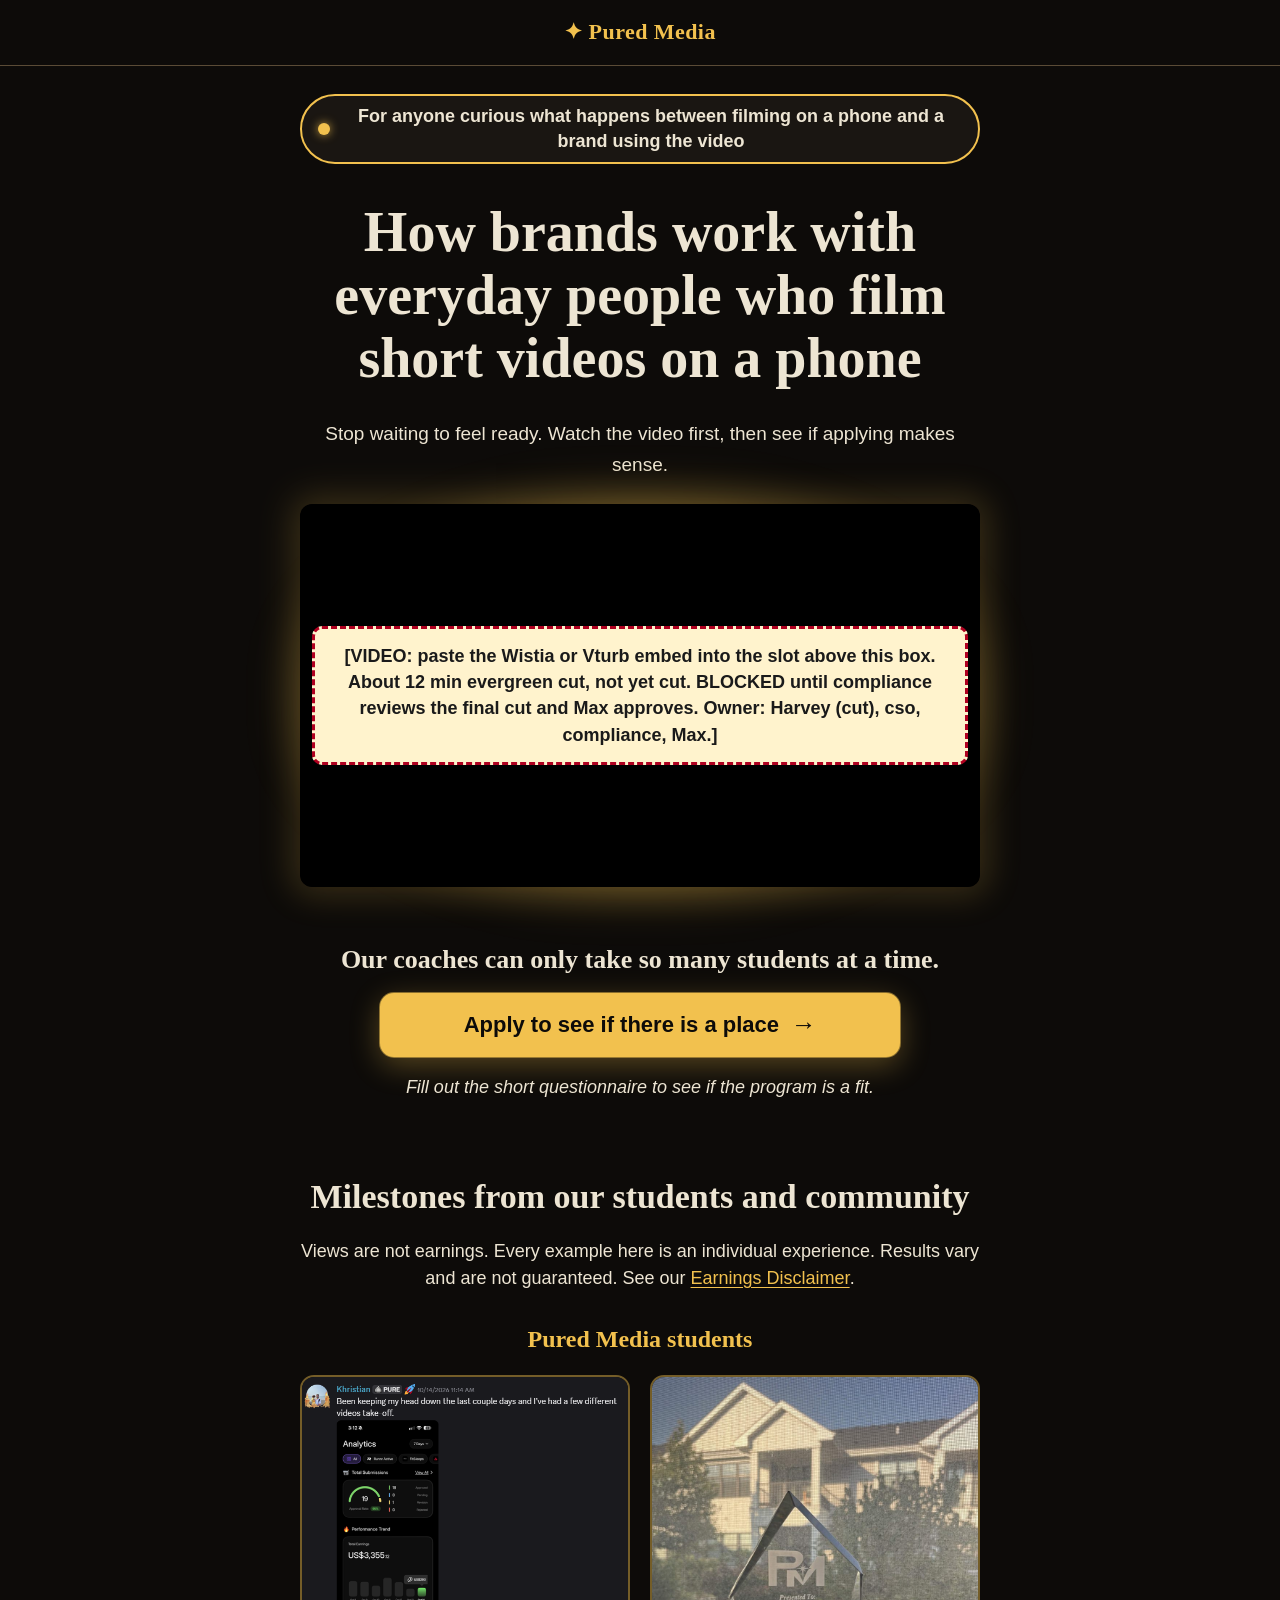
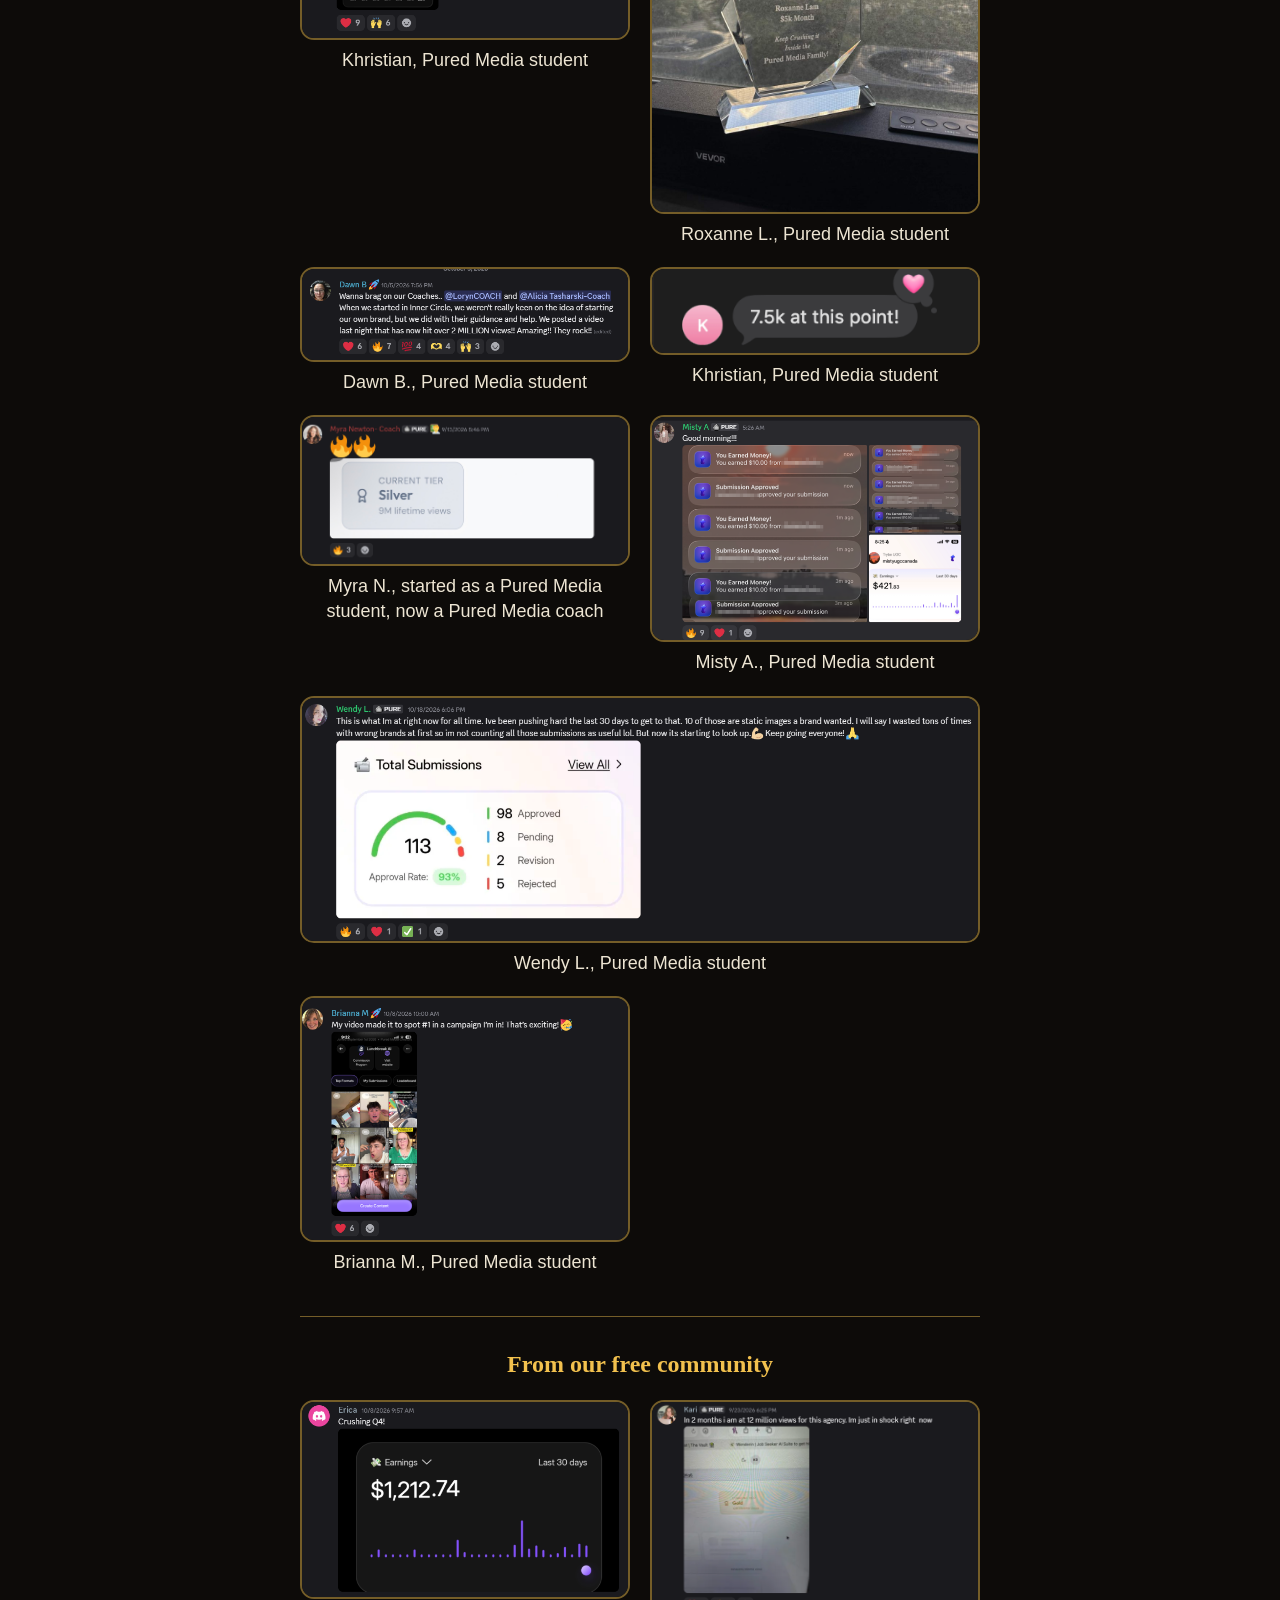
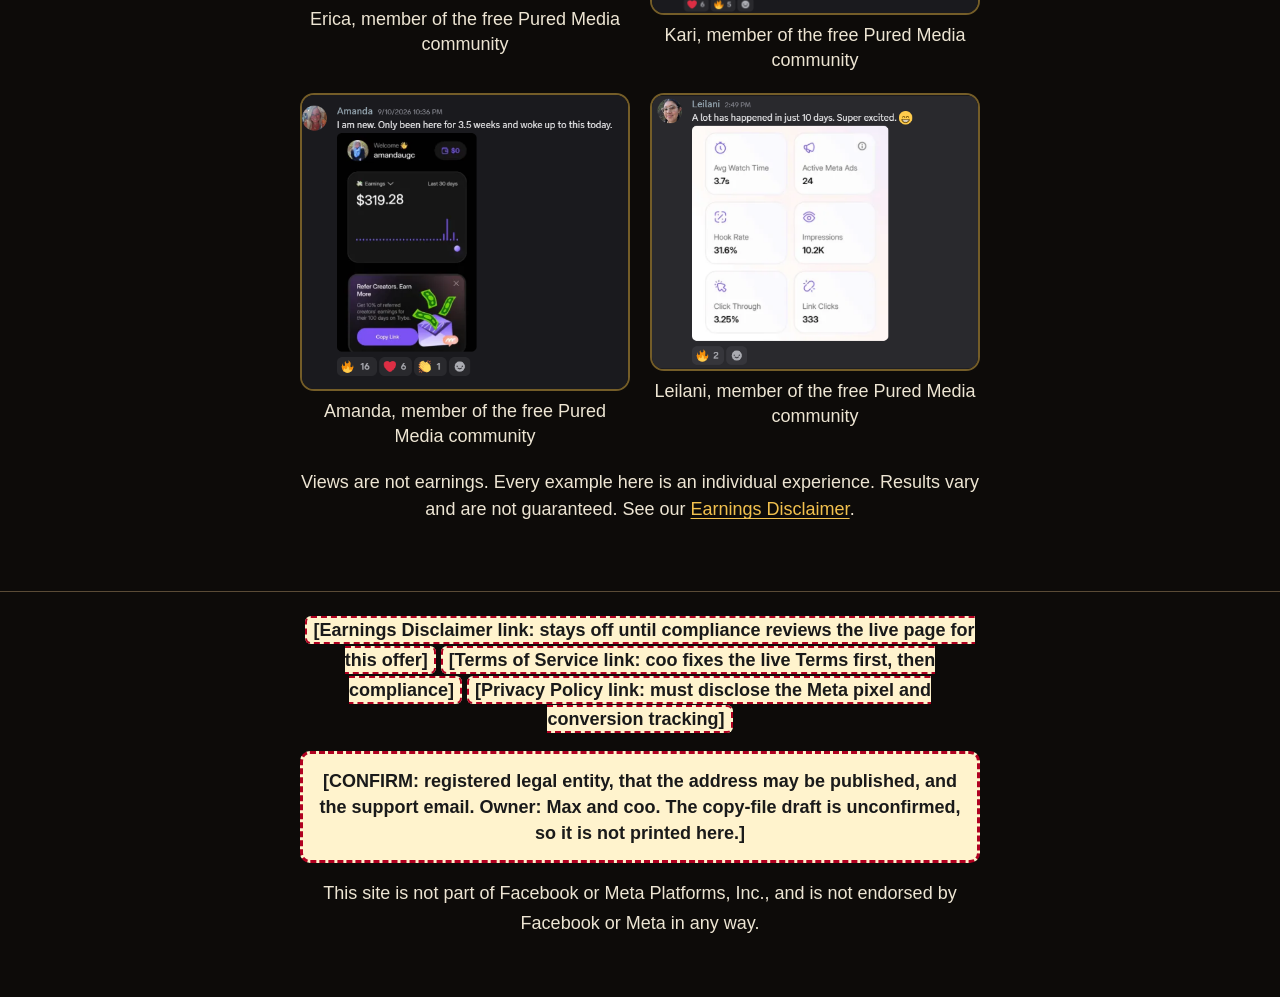
==== commit ac1f49ab: "Add Misty, Wendy, Brianna, Leilani proof; remove Max photo Co-Authored-By: Claude Sonnet 5.5 <norepl" ====
--- a/index.html
+++ b/index.html
@@ -74,7 +74,6 @@
 
      DO NOT USE: "Apply Now Before I Close Pured Media To The Public" (fake urgency), and b3 ("small group"). -->
 <!-- Live: first sentence of b1 only (Caiden 2026-10-20, compliance ✅). Show in OPEN and UNKNOWN states only; hide when FULL. Keep wording exact: no "now", number or date. -->
-<img class="max-portrait" src="proof/max.jpg" alt="Max" width="120" height="120" loading="lazy" decoding="async">
 <h2 class="scarcity">Our coaches can only take so many students at a time.</h2>
 
 <!-- Button "Apply to see if there is a place": CLEARED 2026-10-20 (Caiden). Verb must stay "Apply". Never "Reserve", "Claim", "Secure my spot" or "Save my seat". -->
@@ -107,6 +106,9 @@
 <figure class="proof-fig"><img src="proof/testimonial-dawn.png" alt="Message from Dawn, a Pured Media student" loading="lazy" decoding="async"><figcaption>Dawn B., Pured Media student</figcaption></figure>
 <figure class="proof-fig"><img src="proof/testimonial-khristian-text.png" alt="Text message from Khristian, a Pured Media student" loading="lazy" decoding="async"><figcaption>Khristian, Pured Media student</figcaption></figure>
 <figure class="proof-fig"><img src="proof/myra-coach-silver-9m.png" alt="Screenshot shared by Myra, a Pured Media coach" loading="lazy" decoding="async"><figcaption>Myra N., started as a Pured Media student, now a Pured Media coach</figcaption></figure>
+<figure class="proof-fig"><img src="proof/misty-earnings-421.png" alt="Screenshot shared by Misty, a Pured Media student" loading="lazy" decoding="async"><figcaption>Misty A., Pured Media student</figcaption></figure>
+<figure class="proof-fig proof-fig-wide"><img src="proof/wendy-113-submissions.png" alt="Screenshot shared by Wendy, a Pured Media student" loading="lazy" decoding="async"><figcaption>Wendy L., Pured Media student</figcaption></figure>
+<figure class="proof-fig"><img src="proof/brianna-campaign-1.png" alt="Screenshot shared by Brianna, a Pured Media student" loading="lazy" decoding="async"><figcaption>Brianna M., Pured Media student</figcaption></figure>
 </div>
 
 <hr class="proof-divider">
@@ -115,6 +117,7 @@
 <figure class="proof-fig"><img src="proof/erica-earnings-1212.png" alt="Screenshot shared by Erica, a member of the free Pured Media community" loading="lazy" decoding="async"><figcaption>Erica, member of the free Pured Media community</figcaption></figure>
 <figure class="proof-fig"><img src="proof/kari-12m-views.png" alt="Screenshot of Kari's video views, a member of the free Pured Media community" loading="lazy" decoding="async"><figcaption>Kari, member of the free Pured Media community</figcaption></figure>
 <figure class="proof-fig"><img src="proof/amanda-319-3.5wks.png" alt="Screenshot shared by Amanda, a member of the free Pured Media community" loading="lazy" decoding="async"><figcaption>Amanda, member of the free Pured Media community</figcaption></figure>
+<figure class="proof-fig"><img src="proof/leilani-10days-ads.png" alt="Screenshot shared by Leilani, a member of the free Pured Media community" loading="lazy" decoding="async"><figcaption>Leilani, member of the free Pured Media community</figcaption></figure>
 </div>
 
 <p class="proof-cap">Views are not earnings. Every example here is an individual experience. Results vary and are not guaranteed. See our <a href="#earnings-disclaimer">Earnings Disclaimer</a>.</p>
--- a/styles.css
+++ b/styles.css
@@ -240,8 +240,8 @@
 .proof-grid{display:grid;gap:20px;grid-template-columns:1fr;align-items:start;margin:20px 0}
 @media (min-width:640px){.proof-grid{grid-template-columns:1fr 1fr}}
 .proof-fig{margin:0}
+@media (min-width:640px){.proof-fig-wide{grid-column:1 / -1}}
 .proof-fig img{display:block;width:100%;height:auto;border-radius:14px;border:2px solid rgba(242,193,78,.45)}
 .proof-fig figcaption{font-size:18px;line-height:1.4;margin-top:8px}
-.max-portrait{display:block;width:120px;height:120px;object-fit:cover;object-position:center top;border-radius:50%;border:3px solid rgba(242,193,78,.6);margin:0 auto 16px}
 .proof-sub{font-size:24px;line-height:1.3;margin:32px 0 4px;color:#f2c14e}
 .proof-divider{border:0;border-top:1px solid rgba(242,193,78,.45);margin:40px 0 0}
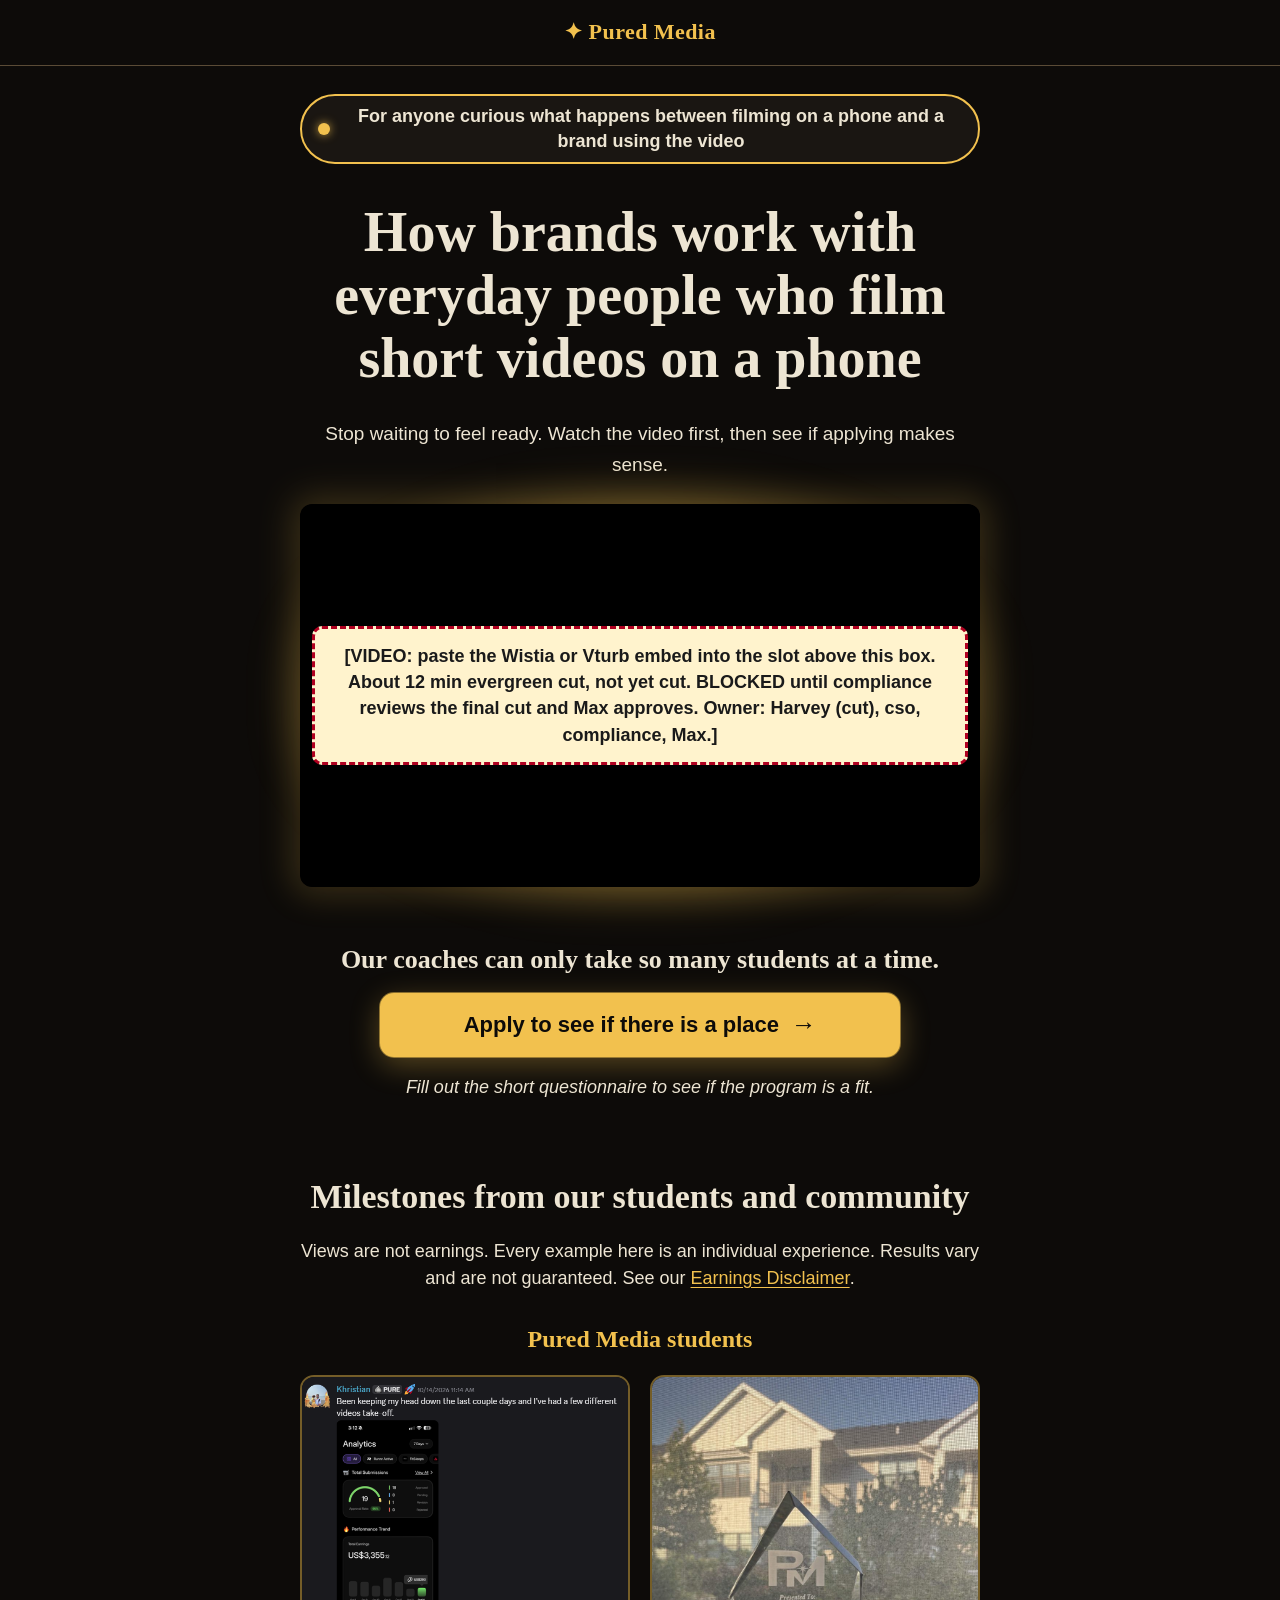
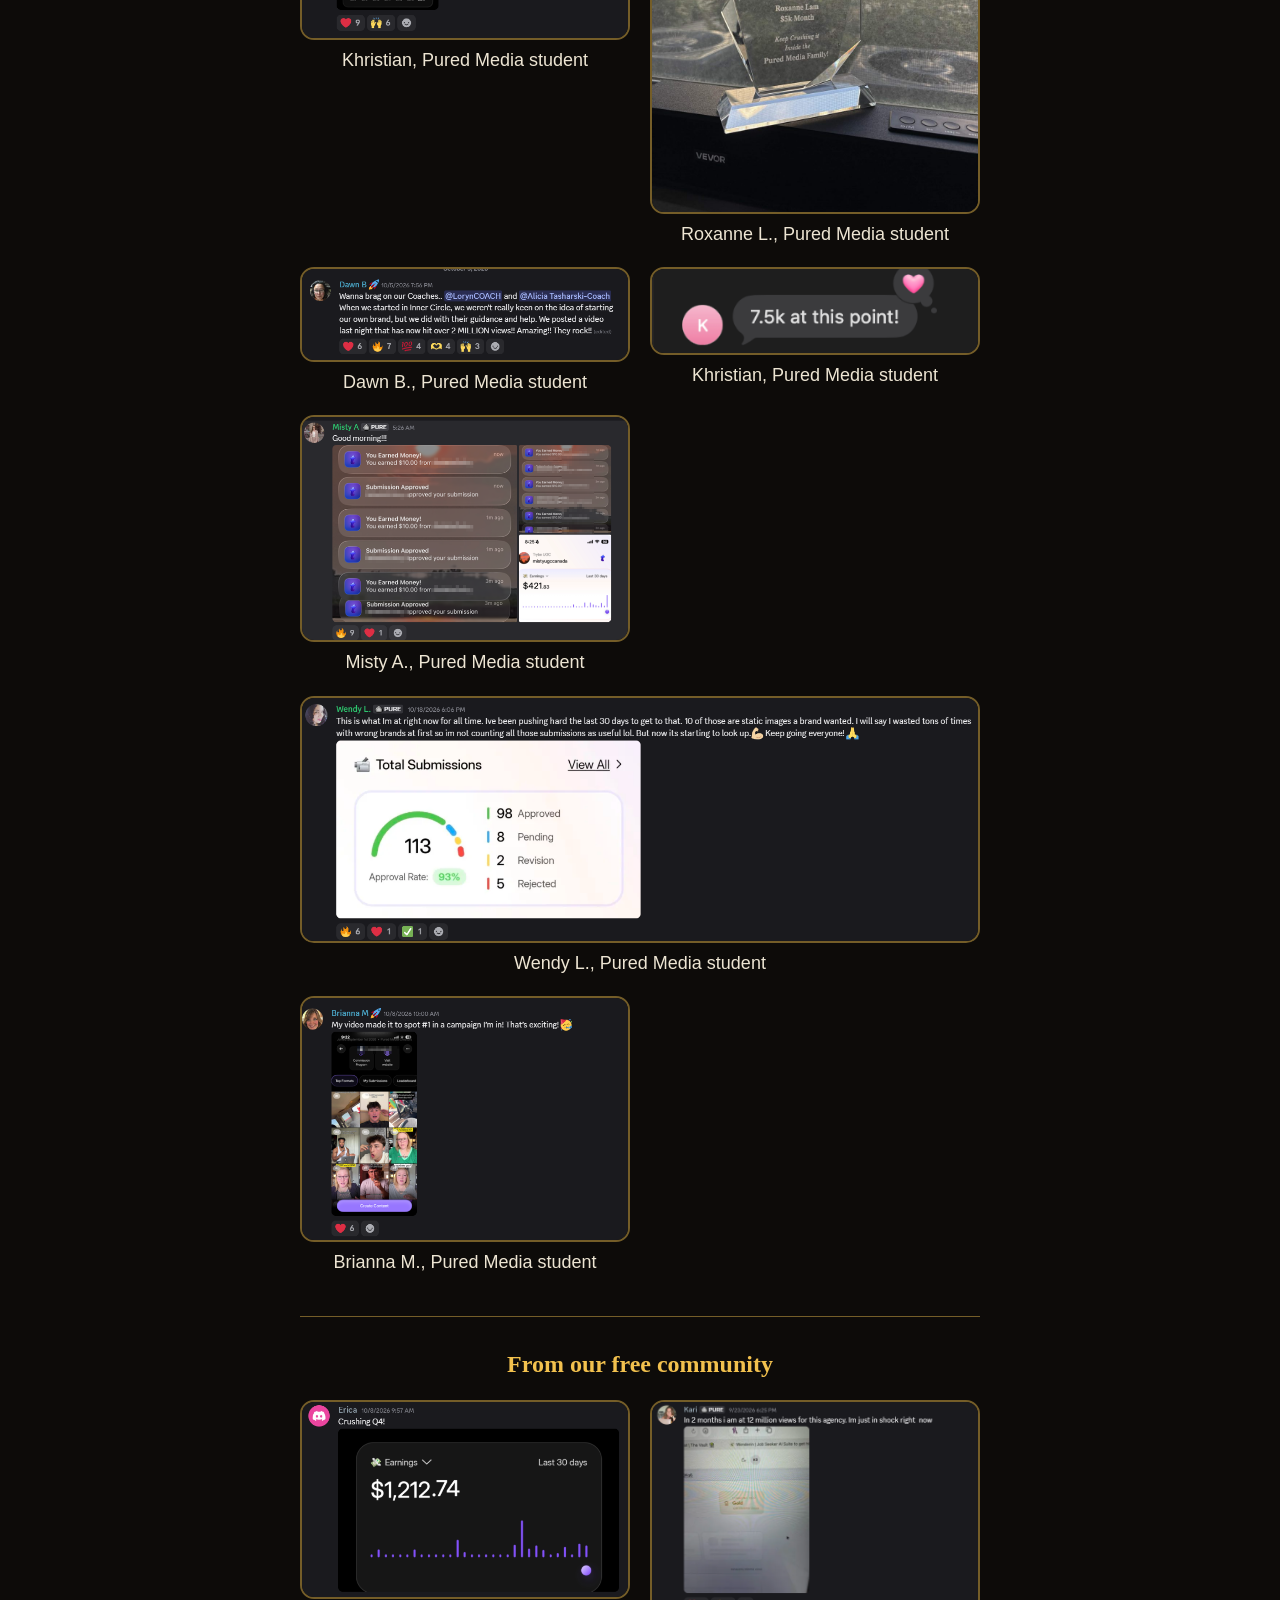
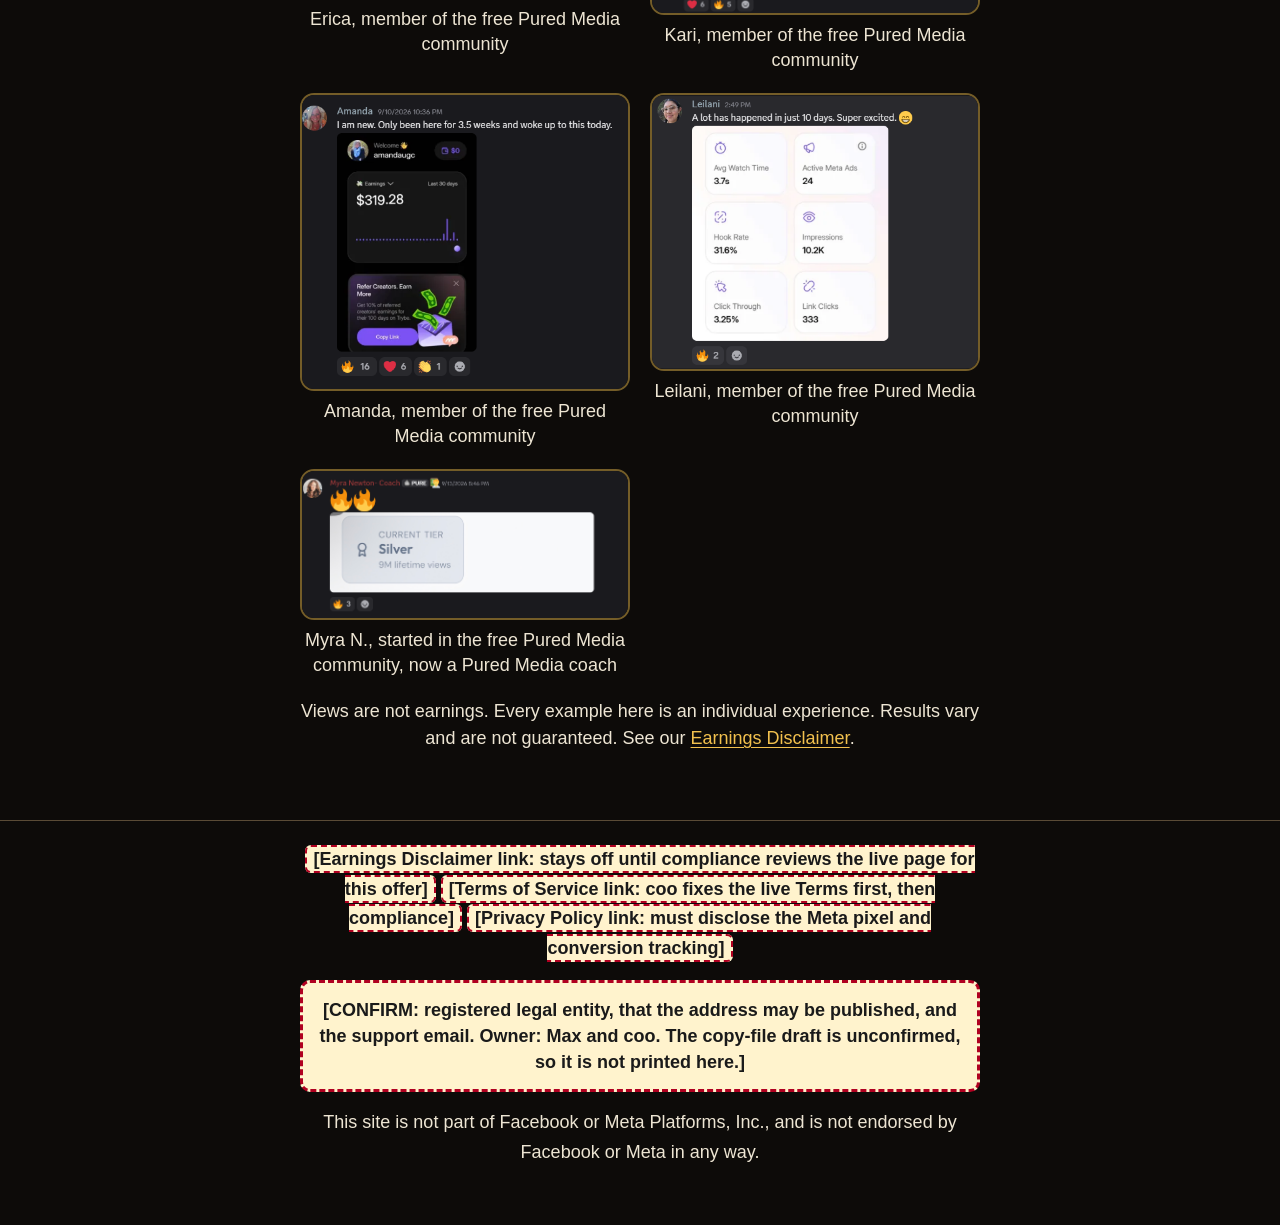
==== commit a1af46bd: "Myra: free community to coach, moved to community group" ====
--- a/index.html
+++ b/index.html
@@ -105,7 +105,6 @@
 <figure class="proof-fig"><img src="proof/testimonial-roxanne.jpg" alt="Photo and message from Roxanne, a Pured Media student" loading="lazy" decoding="async"><figcaption>Roxanne L., Pured Media student</figcaption></figure>
 <figure class="proof-fig"><img src="proof/testimonial-dawn.png" alt="Message from Dawn, a Pured Media student" loading="lazy" decoding="async"><figcaption>Dawn B., Pured Media student</figcaption></figure>
 <figure class="proof-fig"><img src="proof/testimonial-khristian-text.png" alt="Text message from Khristian, a Pured Media student" loading="lazy" decoding="async"><figcaption>Khristian, Pured Media student</figcaption></figure>
-<figure class="proof-fig"><img src="proof/myra-coach-silver-9m.png" alt="Screenshot shared by Myra, a Pured Media coach" loading="lazy" decoding="async"><figcaption>Myra N., started as a Pured Media student, now a Pured Media coach</figcaption></figure>
 <figure class="proof-fig"><img src="proof/misty-earnings-421.png" alt="Screenshot shared by Misty, a Pured Media student" loading="lazy" decoding="async"><figcaption>Misty A., Pured Media student</figcaption></figure>
 <figure class="proof-fig proof-fig-wide"><img src="proof/wendy-113-submissions.png" alt="Screenshot shared by Wendy, a Pured Media student" loading="lazy" decoding="async"><figcaption>Wendy L., Pured Media student</figcaption></figure>
 <figure class="proof-fig"><img src="proof/brianna-campaign-1.png" alt="Screenshot shared by Brianna, a Pured Media student" loading="lazy" decoding="async"><figcaption>Brianna M., Pured Media student</figcaption></figure>
@@ -118,6 +117,7 @@
 <figure class="proof-fig"><img src="proof/kari-12m-views.png" alt="Screenshot of Kari's video views, a member of the free Pured Media community" loading="lazy" decoding="async"><figcaption>Kari, member of the free Pured Media community</figcaption></figure>
 <figure class="proof-fig"><img src="proof/amanda-319-3.5wks.png" alt="Screenshot shared by Amanda, a member of the free Pured Media community" loading="lazy" decoding="async"><figcaption>Amanda, member of the free Pured Media community</figcaption></figure>
 <figure class="proof-fig"><img src="proof/leilani-10days-ads.png" alt="Screenshot shared by Leilani, a member of the free Pured Media community" loading="lazy" decoding="async"><figcaption>Leilani, member of the free Pured Media community</figcaption></figure>
+<figure class="proof-fig"><img src="proof/myra-coach-silver-9m.png" alt="Screenshot shared by Myra, who started in the free Pured Media community and is now a Pured Media coach" loading="lazy" decoding="async"><figcaption>Myra N., started in the free Pured Media community, now a Pured Media coach</figcaption></figure>
 </div>
 
 <p class="proof-cap">Views are not earnings. Every example here is an individual experience. Results vary and are not guaranteed. See our <a href="#earnings-disclaimer">Earnings Disclaimer</a>.</p>
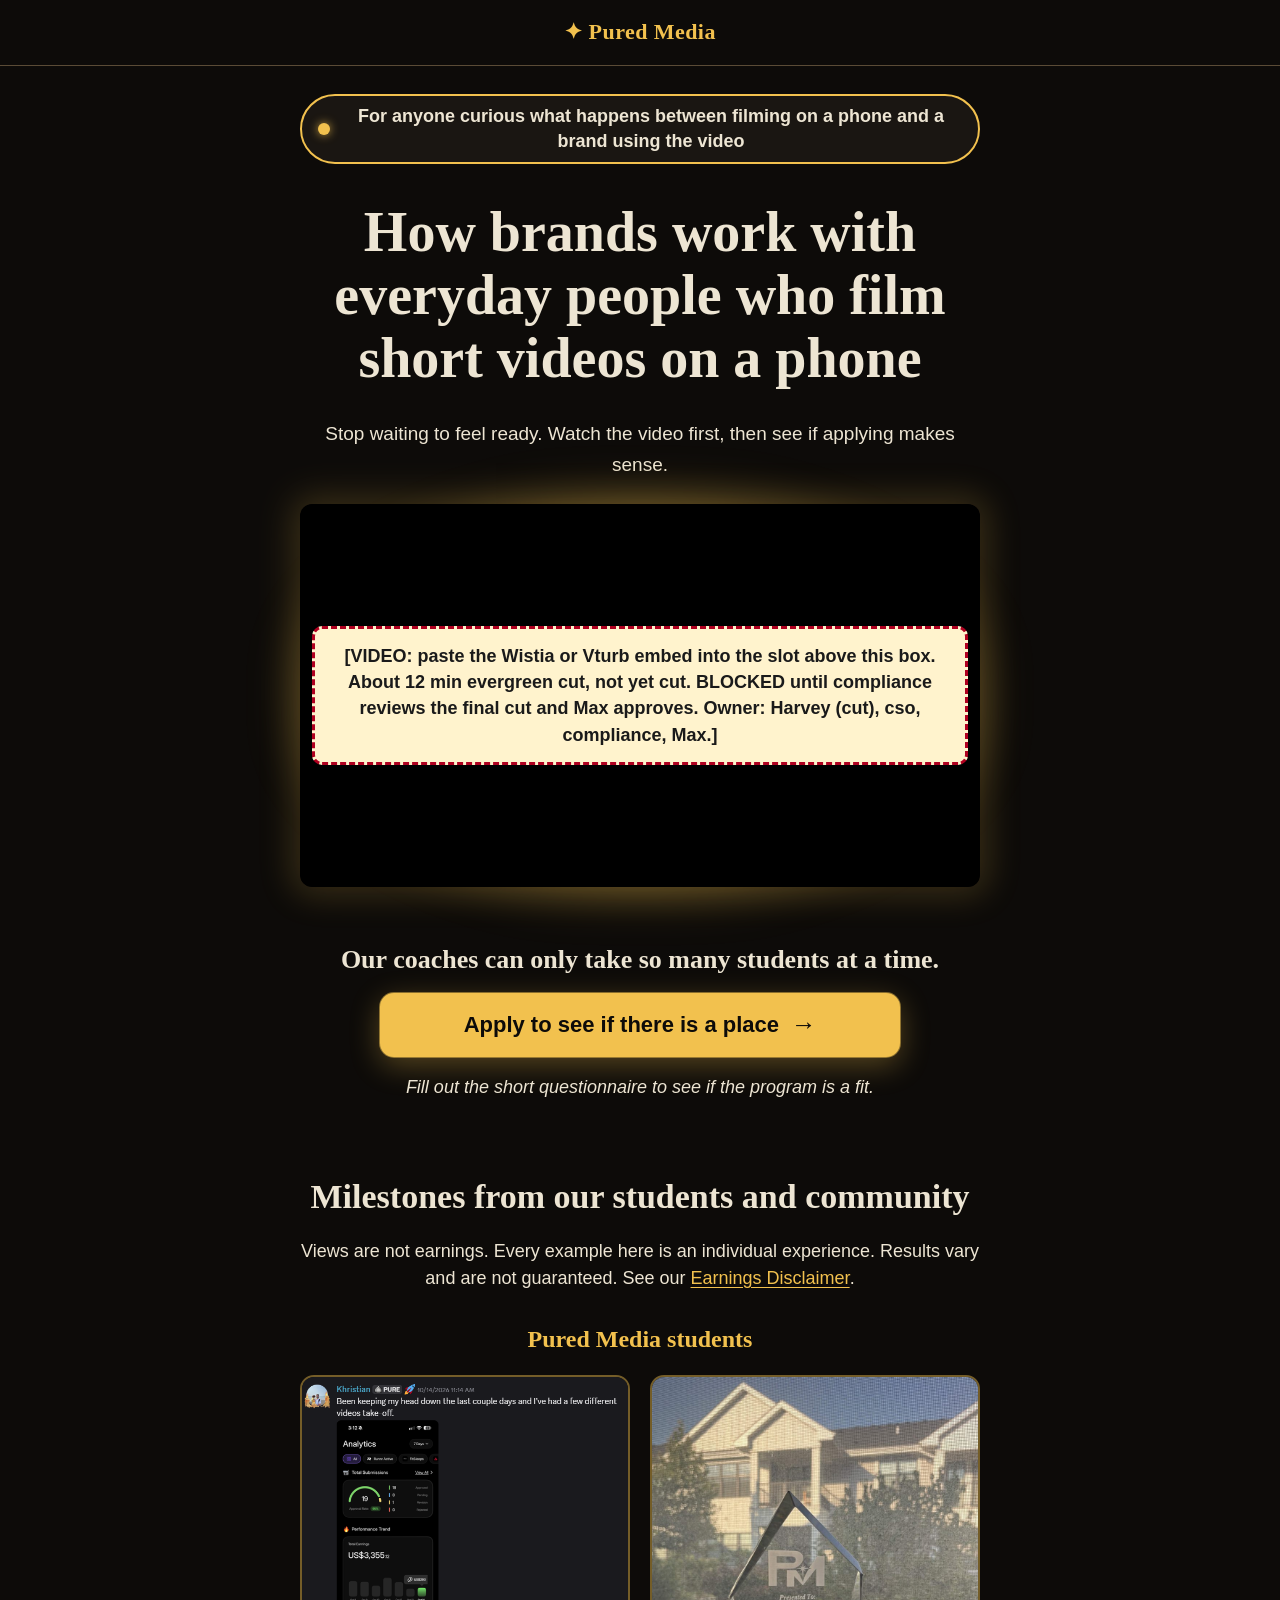
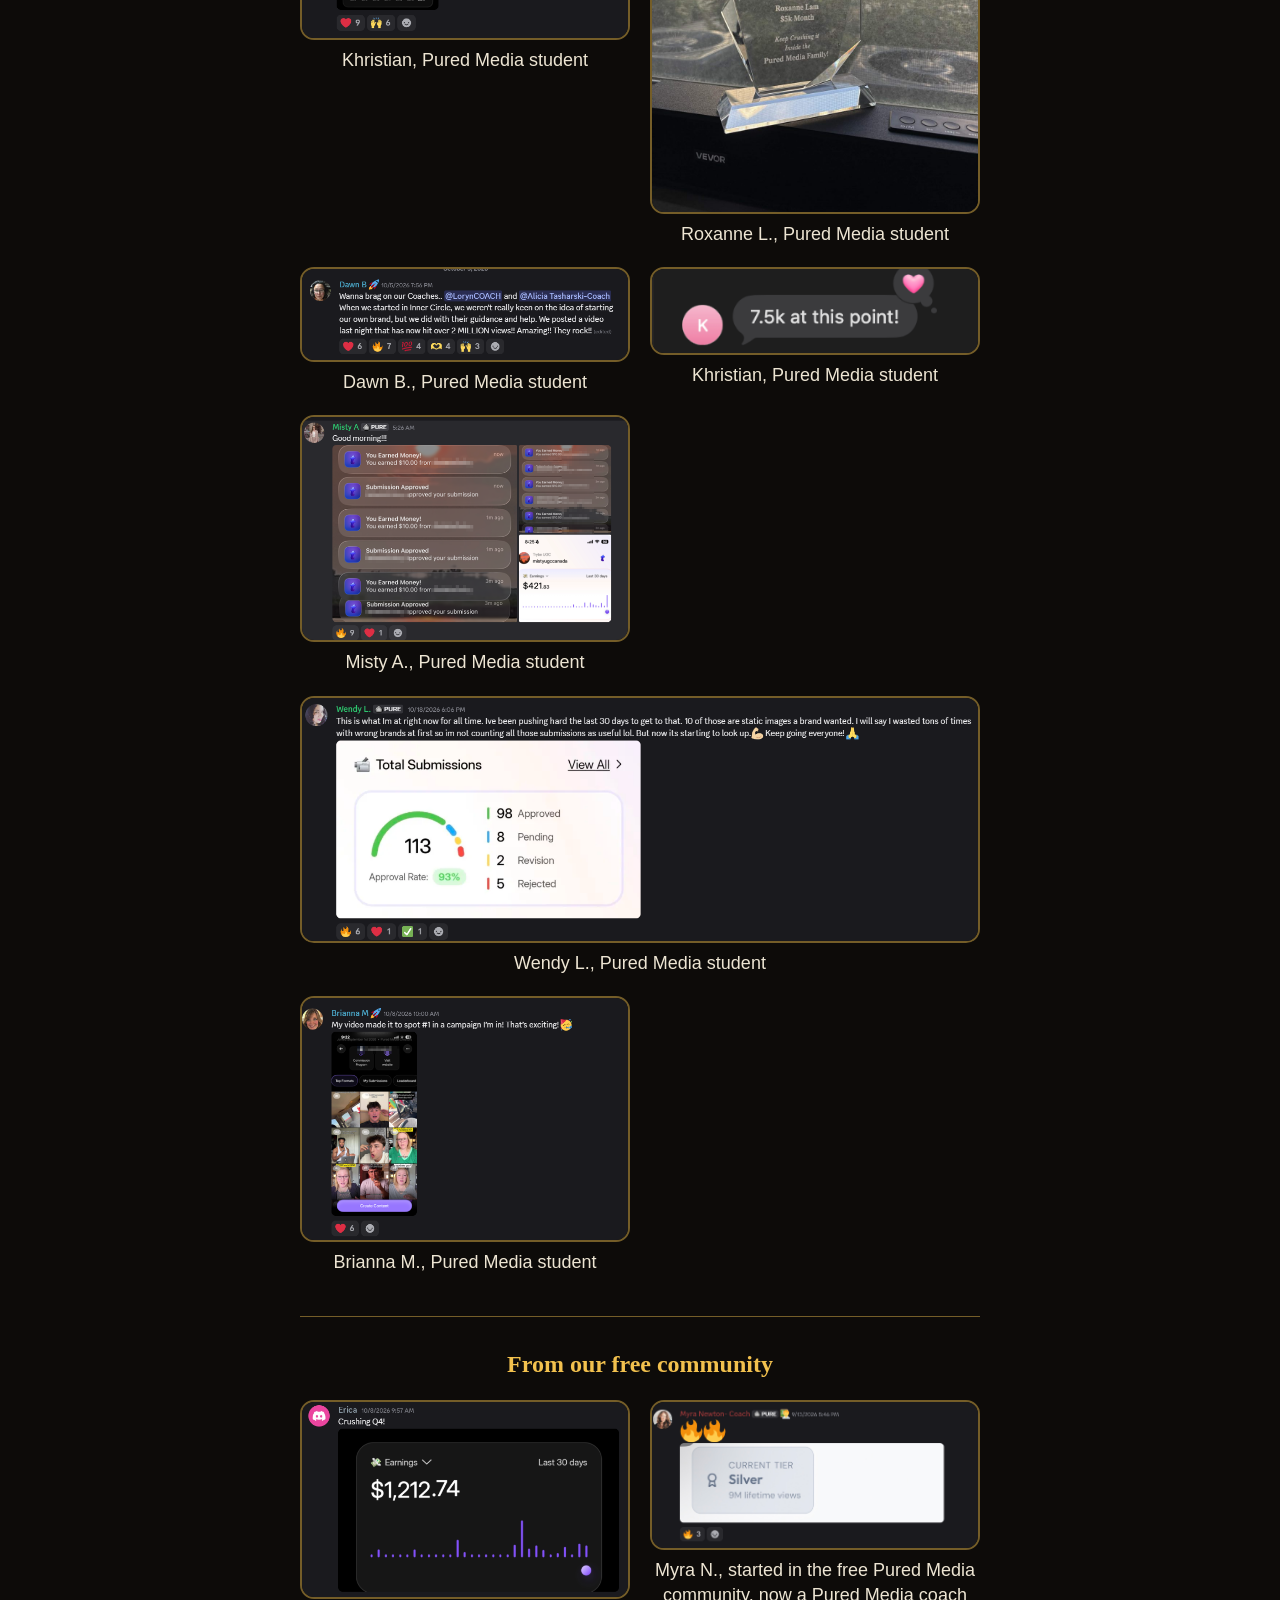
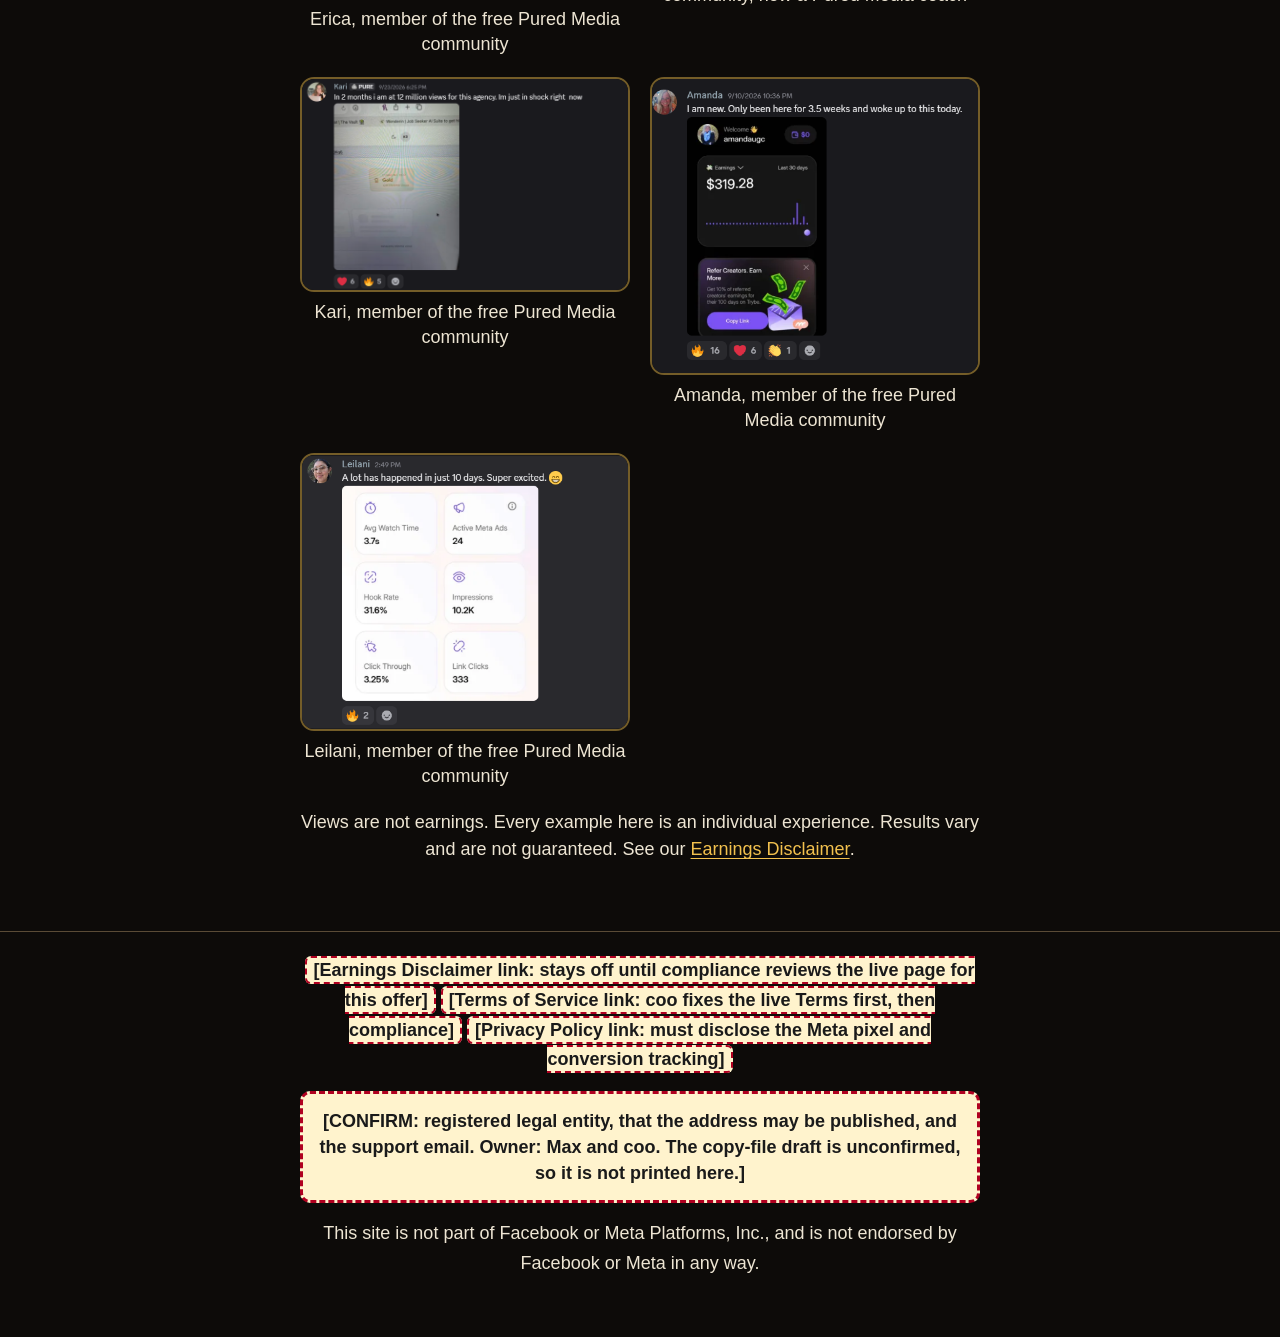
==== commit b1dfa61e: "Move Myra card next to Erica" ====
--- a/index.html
+++ b/index.html
@@ -114,10 +114,10 @@
 <h3 class="proof-sub">From our free community</h3>
 <div class="proof-grid">
 <figure class="proof-fig"><img src="proof/erica-earnings-1212.png" alt="Screenshot shared by Erica, a member of the free Pured Media community" loading="lazy" decoding="async"><figcaption>Erica, member of the free Pured Media community</figcaption></figure>
+<figure class="proof-fig"><img src="proof/myra-coach-silver-9m.png" alt="Screenshot shared by Myra, who started in the free Pured Media community and is now a Pured Media coach" loading="lazy" decoding="async"><figcaption>Myra N., started in the free Pured Media community, now a Pured Media coach</figcaption></figure>
 <figure class="proof-fig"><img src="proof/kari-12m-views.png" alt="Screenshot of Kari's video views, a member of the free Pured Media community" loading="lazy" decoding="async"><figcaption>Kari, member of the free Pured Media community</figcaption></figure>
 <figure class="proof-fig"><img src="proof/amanda-319-3.5wks.png" alt="Screenshot shared by Amanda, a member of the free Pured Media community" loading="lazy" decoding="async"><figcaption>Amanda, member of the free Pured Media community</figcaption></figure>
 <figure class="proof-fig"><img src="proof/leilani-10days-ads.png" alt="Screenshot shared by Leilani, a member of the free Pured Media community" loading="lazy" decoding="async"><figcaption>Leilani, member of the free Pured Media community</figcaption></figure>
-<figure class="proof-fig"><img src="proof/myra-coach-silver-9m.png" alt="Screenshot shared by Myra, who started in the free Pured Media community and is now a Pured Media coach" loading="lazy" decoding="async"><figcaption>Myra N., started in the free Pured Media community, now a Pured Media coach</figcaption></figure>
 </div>
 
 <p class="proof-cap">Views are not earnings. Every example here is an individual experience. Results vary and are not guaranteed. See our <a href="#earnings-disclaimer">Earnings Disclaimer</a>.</p>
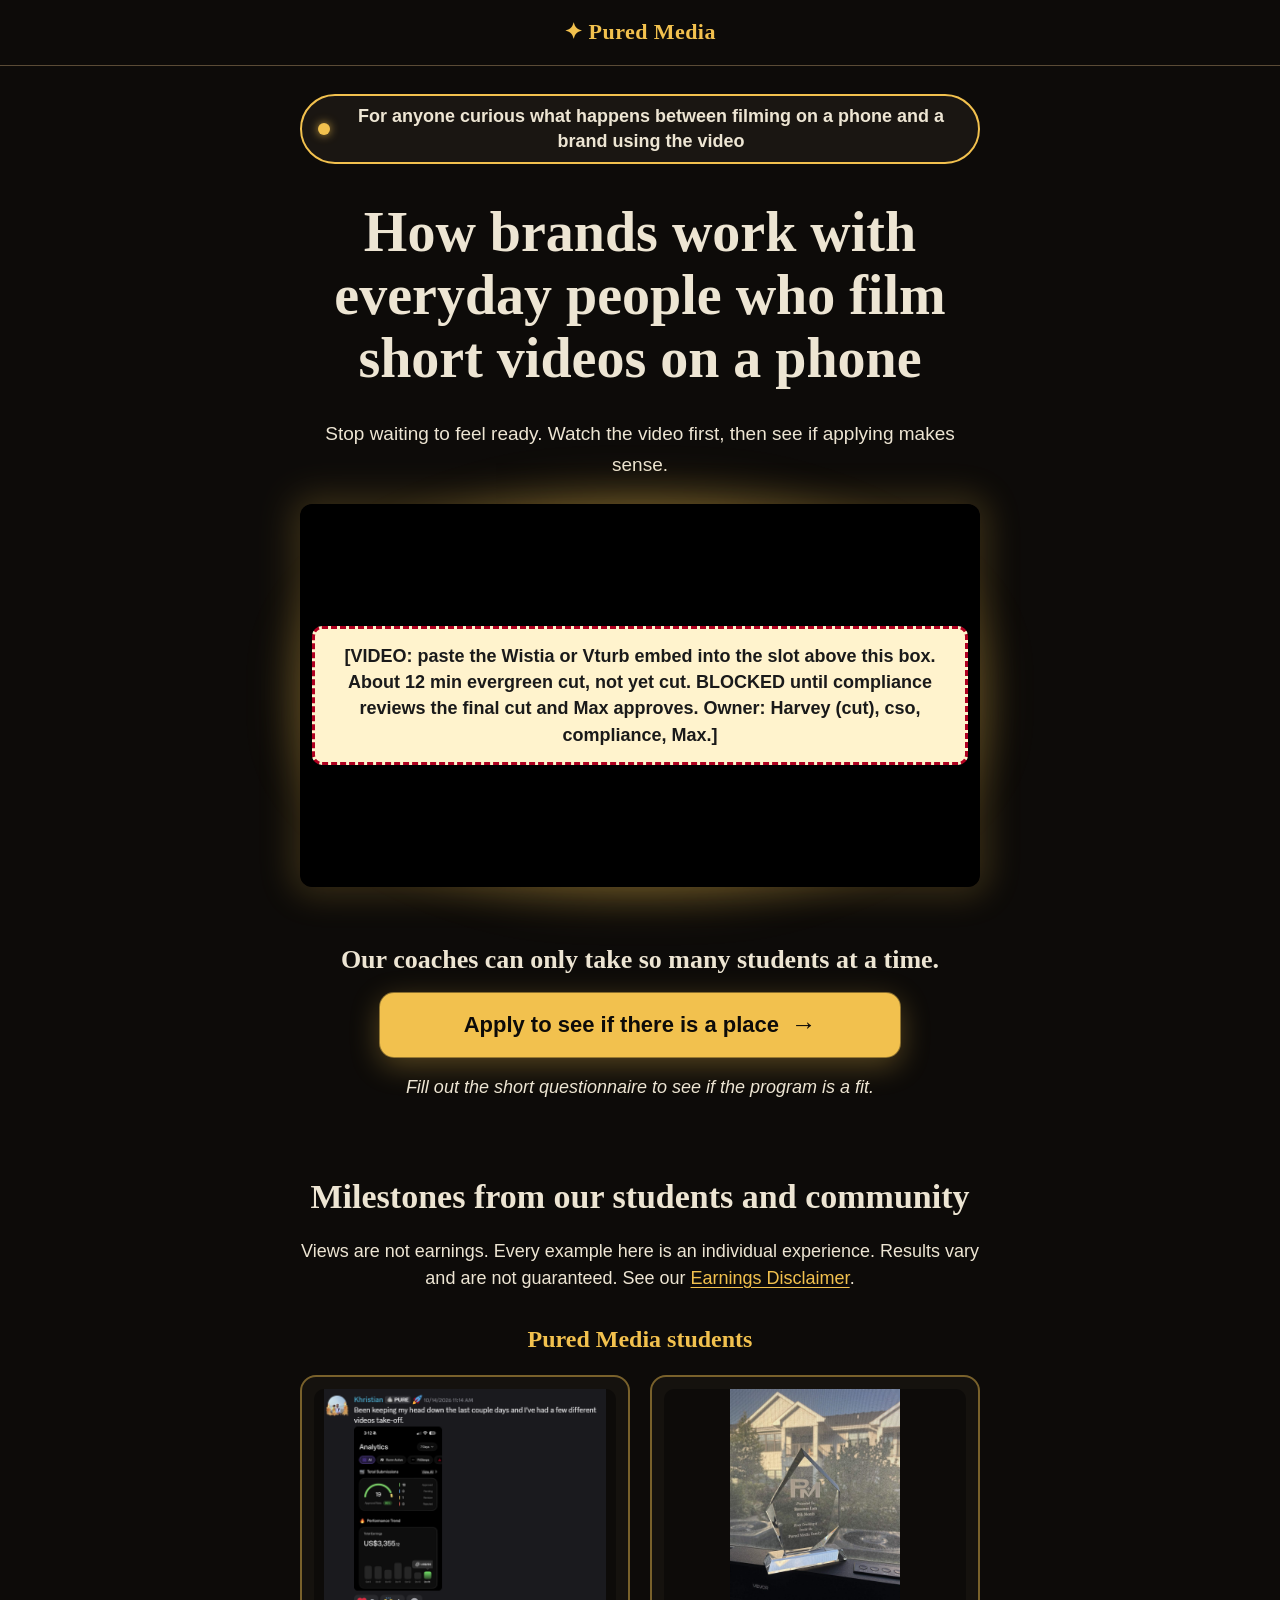
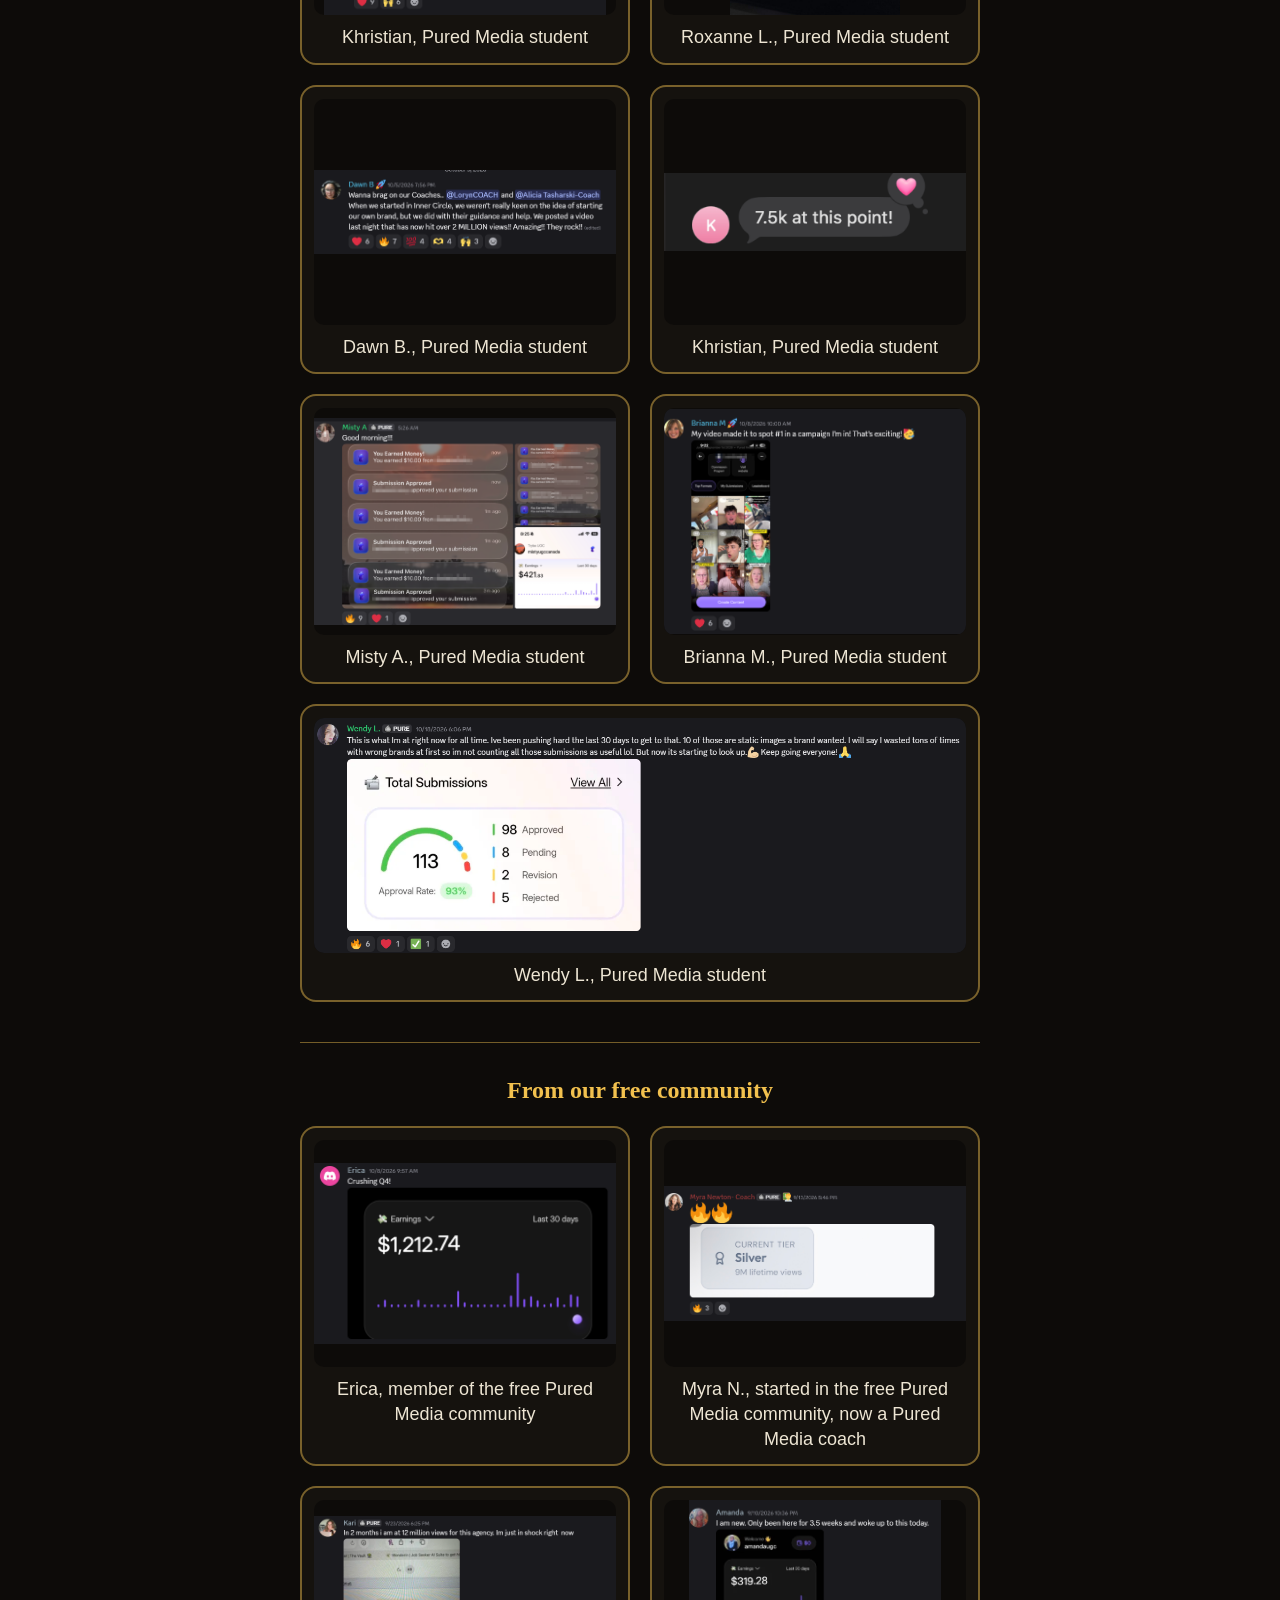
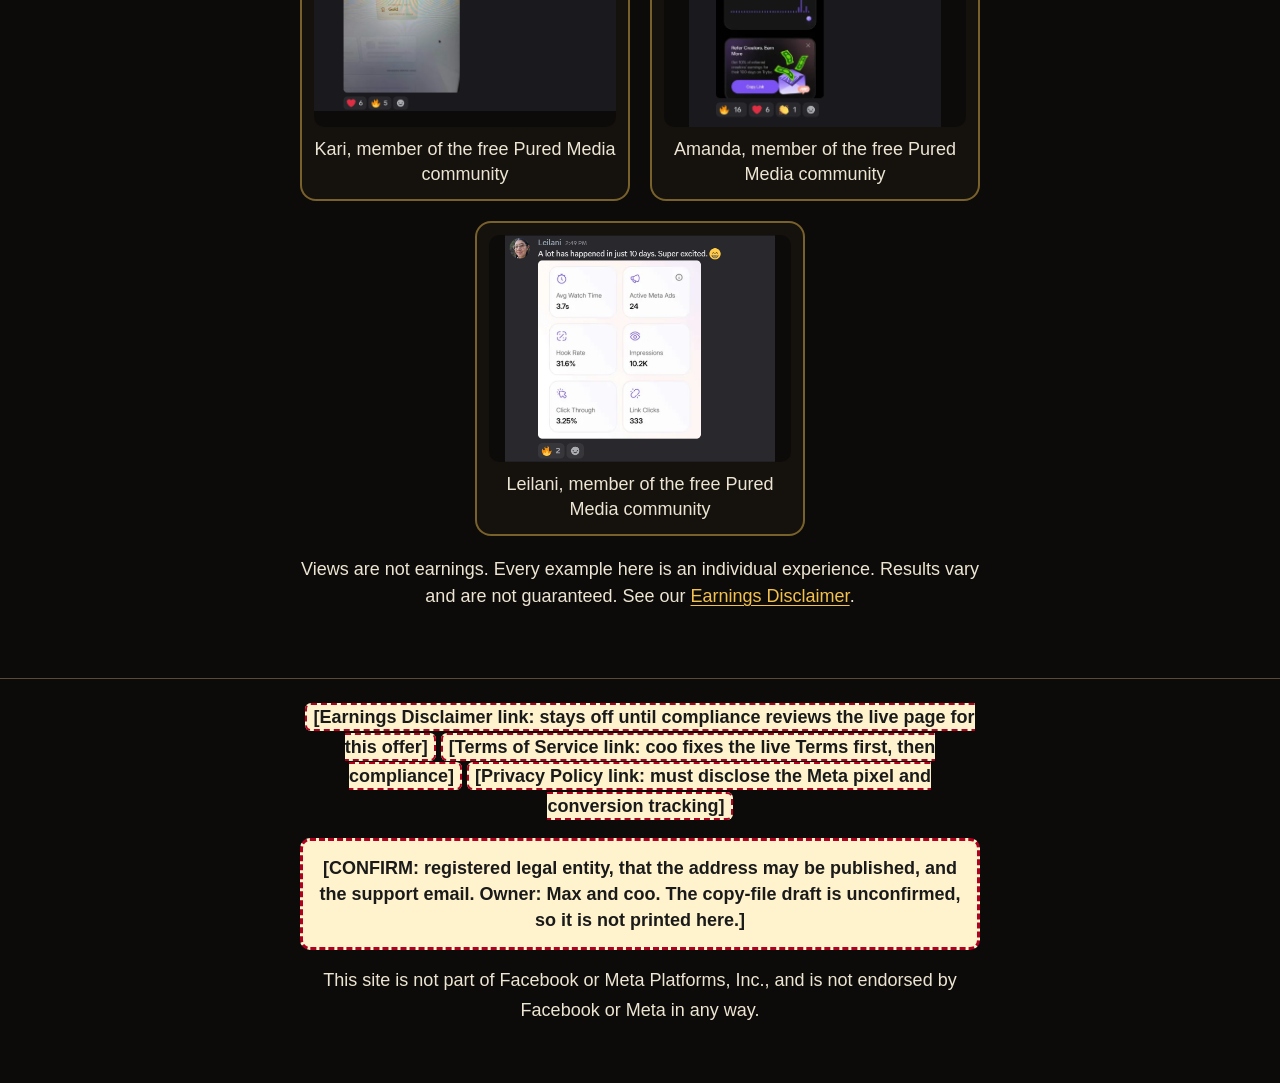
==== commit 51f83962: "Proof grid: no orphan cards" ====
--- a/index.html
+++ b/index.html
@@ -106,8 +106,8 @@
 <figure class="proof-fig"><img src="proof/testimonial-dawn.png" alt="Message from Dawn, a Pured Media student" loading="lazy" decoding="async"><figcaption>Dawn B., Pured Media student</figcaption></figure>
 <figure class="proof-fig"><img src="proof/testimonial-khristian-text.png" alt="Text message from Khristian, a Pured Media student" loading="lazy" decoding="async"><figcaption>Khristian, Pured Media student</figcaption></figure>
 <figure class="proof-fig"><img src="proof/misty-earnings-421.png" alt="Screenshot shared by Misty, a Pured Media student" loading="lazy" decoding="async"><figcaption>Misty A., Pured Media student</figcaption></figure>
+<figure class="proof-fig"><img src="proof/brianna-campaign-1.png" alt="Screenshot shared by Brianna, a Pured Media student" loading="lazy" decoding="async"><figcaption>Brianna M., Pured Media student</figcaption></figure>
 <figure class="proof-fig proof-fig-wide"><img src="proof/wendy-113-submissions.png" alt="Screenshot shared by Wendy, a Pured Media student" loading="lazy" decoding="async"><figcaption>Wendy L., Pured Media student</figcaption></figure>
-<figure class="proof-fig"><img src="proof/brianna-campaign-1.png" alt="Screenshot shared by Brianna, a Pured Media student" loading="lazy" decoding="async"><figcaption>Brianna M., Pured Media student</figcaption></figure>
 </div>
 
 <hr class="proof-divider">
--- a/styles.css
+++ b/styles.css
@@ -245,3 +245,10 @@
 .proof-fig figcaption{font-size:18px;line-height:1.4;margin-top:8px}
 .proof-sub{font-size:24px;line-height:1.3;margin:32px 0 4px;color:#f2c14e}
 .proof-divider{border:0;border-top:1px solid rgba(242,193,78,.45);margin:40px 0 0}
+/* Even proof cards (Caiden 2026-10-20): same-size frames so rows line up with no gaps; screenshot centered inside, never cropped */
+.proof-grid{align-items:stretch}
+.proof-fig{display:flex;flex-direction:column;background:#15120e;border:2px solid rgba(242,193,78,.45);border-radius:16px;padding:12px}
+.proof-fig img{border:0;border-radius:10px;aspect-ratio:4/3;object-fit:contain;background:#0d0b09}
+.proof-fig figcaption{margin-top:10px}
+.proof-fig-wide img{aspect-ratio:auto}
+@media (min-width:640px){.proof-grid>.proof-fig:not(.proof-fig-wide):last-child:nth-child(odd){grid-column:1 / -1;justify-self:center;width:calc(50% - 10px)}}
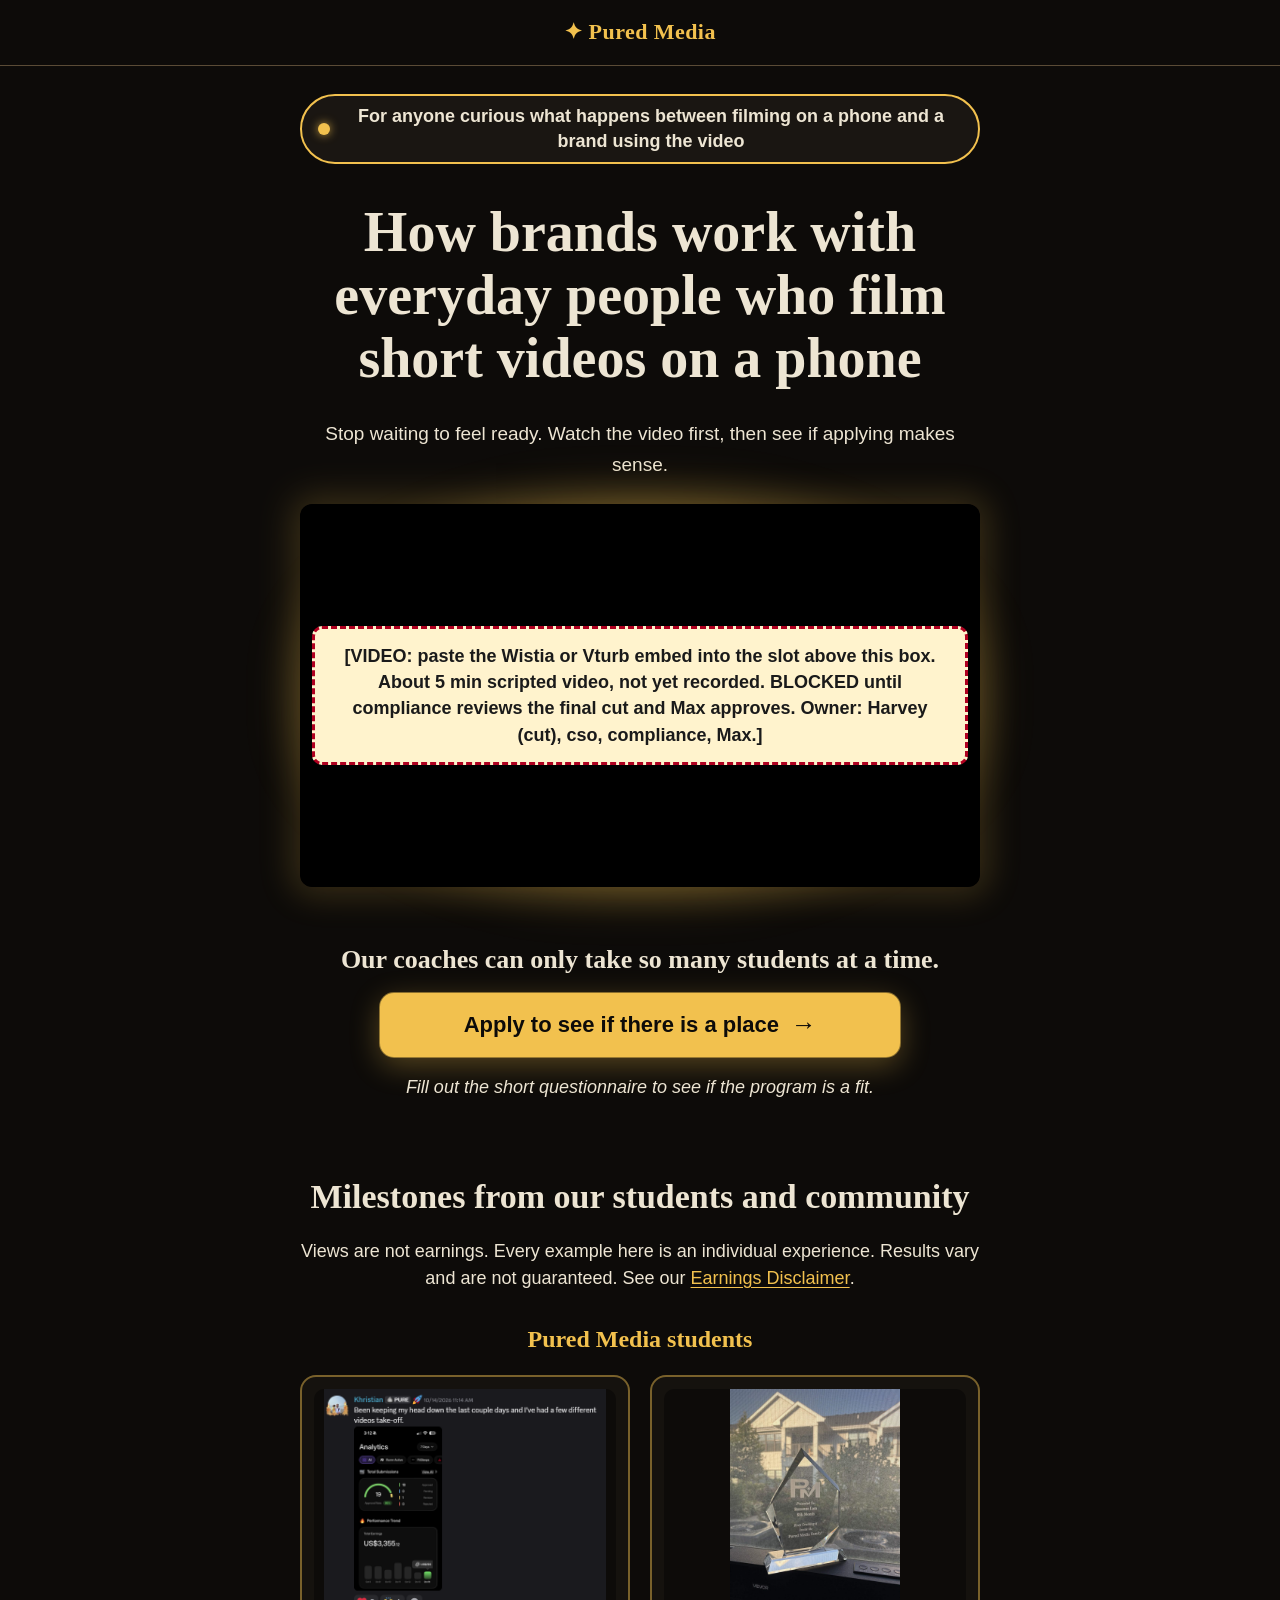
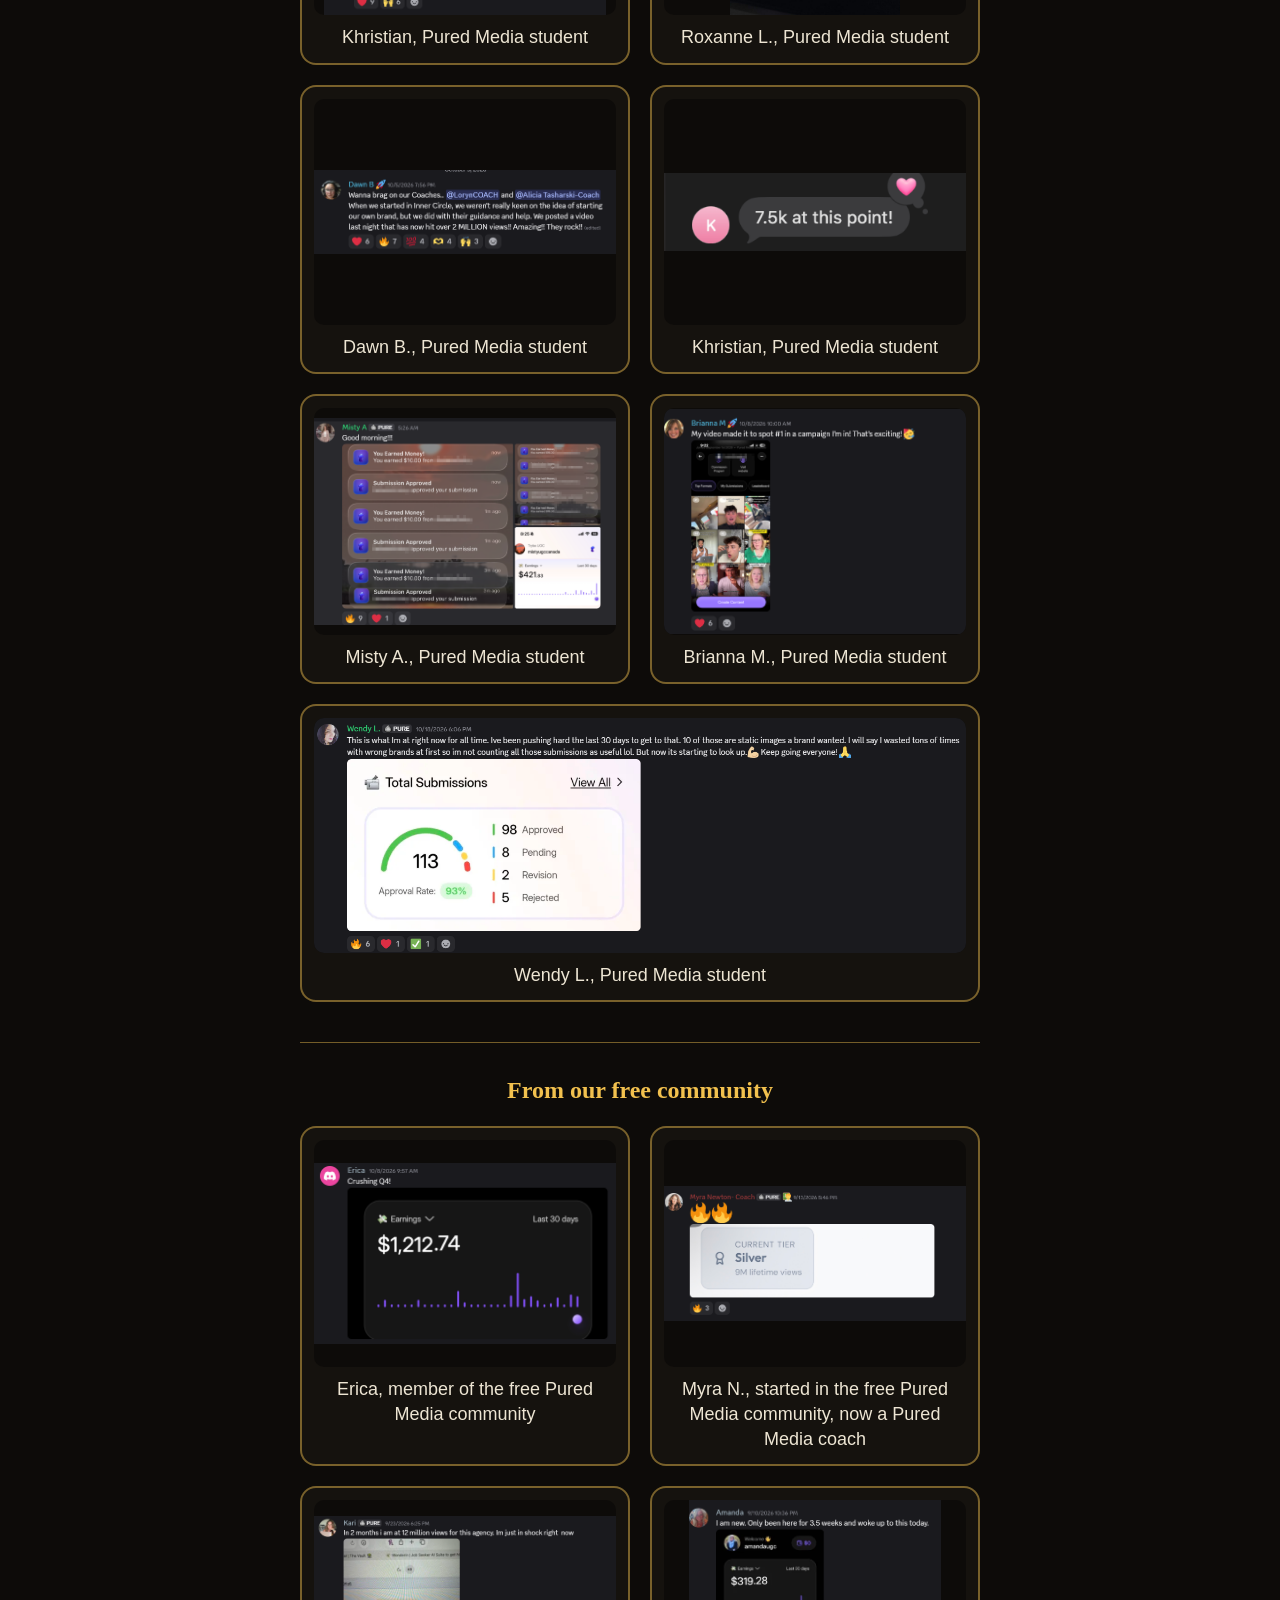
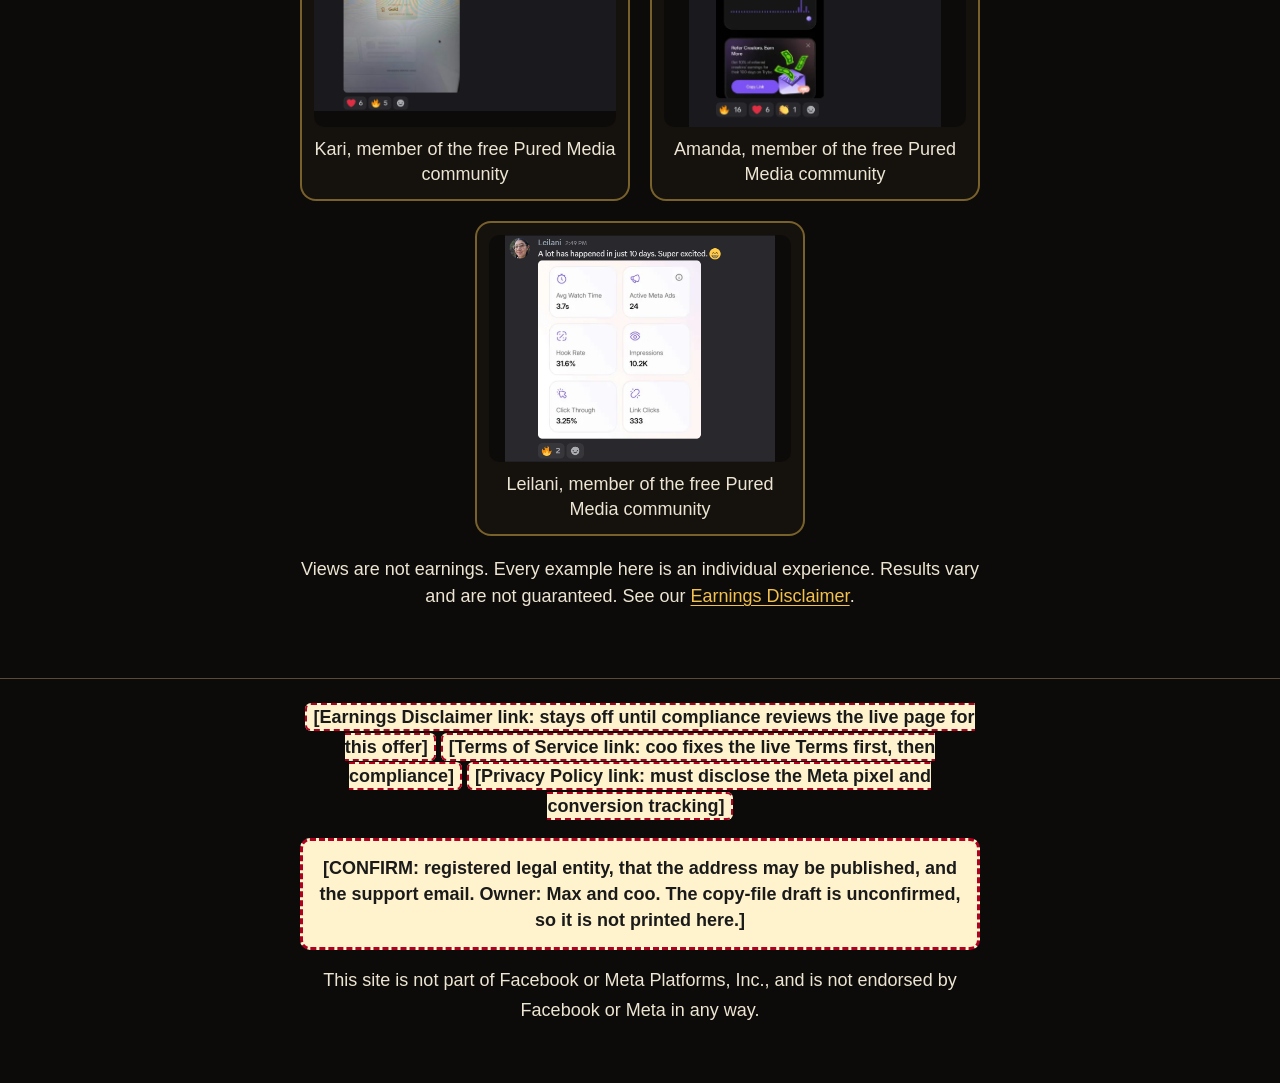
==== commit 5cbb854f: "Placeholder: 5 min scripted VSL" ====
--- a/index.html
+++ b/index.html
@@ -50,7 +50,7 @@
      Wistia: paste the "Inline embed" snippet. Vturb: paste the smartplayer snippet. Turn OFF autoplay in the player settings and keep captions on.
      Once the code is in, the red placeholder below hides itself (app.js), or just delete it.
      The video is BLOCKED until compliance reviews the final cut and Max approves. -->
-<div class="embed-ph" id="embed-ph"><span class="ph">[VIDEO: paste the Wistia or Vturb embed into the slot above this box. About 12 min evergreen cut, not yet cut. BLOCKED until compliance reviews the final cut and Max approves. Owner: Harvey (cut), cso, compliance, Max.]</span></div>
+<div class="embed-ph" id="embed-ph"><span class="ph">[VIDEO: paste the Wistia or Vturb embed into the slot above this box. About 5 min scripted video, not yet recorded. BLOCKED until compliance reviews the final cut and Max approves. Owner: Harvey (cut), cso, compliance, Max.]</span></div>
 </div>
 </div>
 </div>
